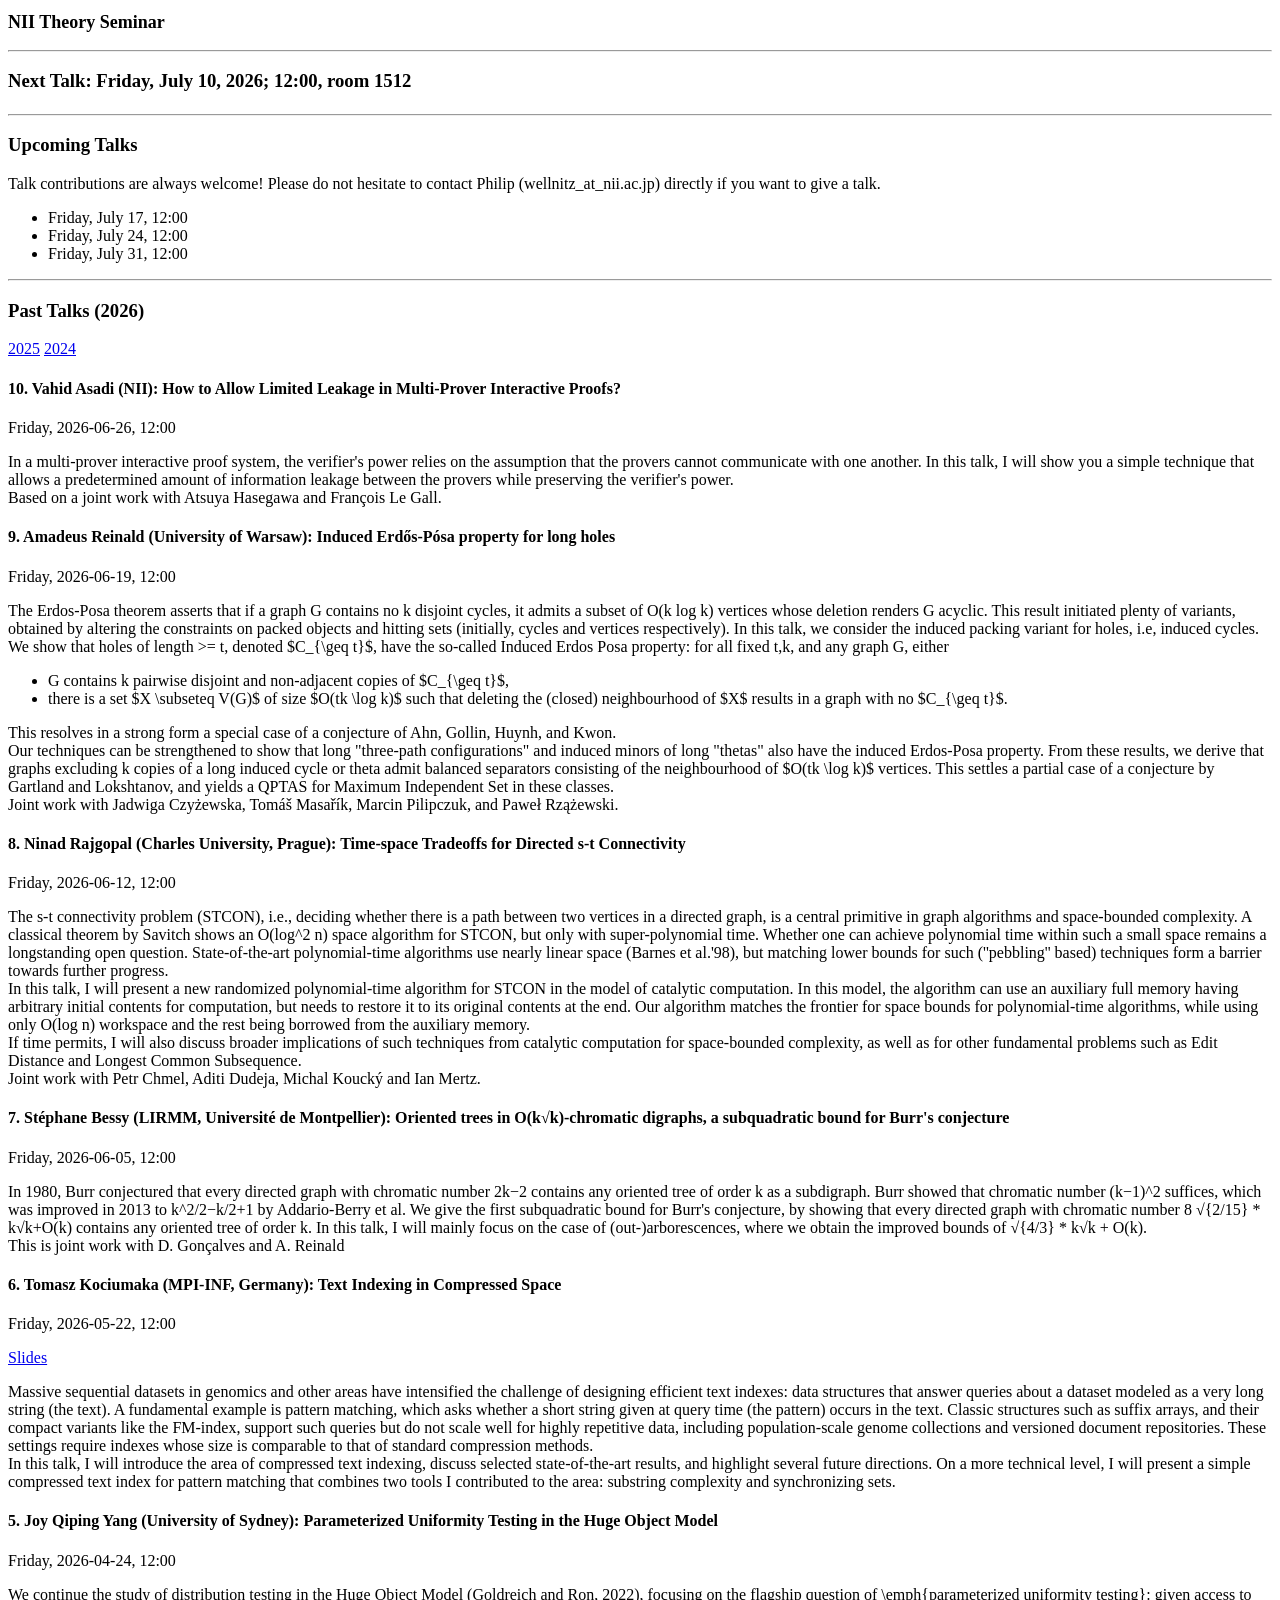
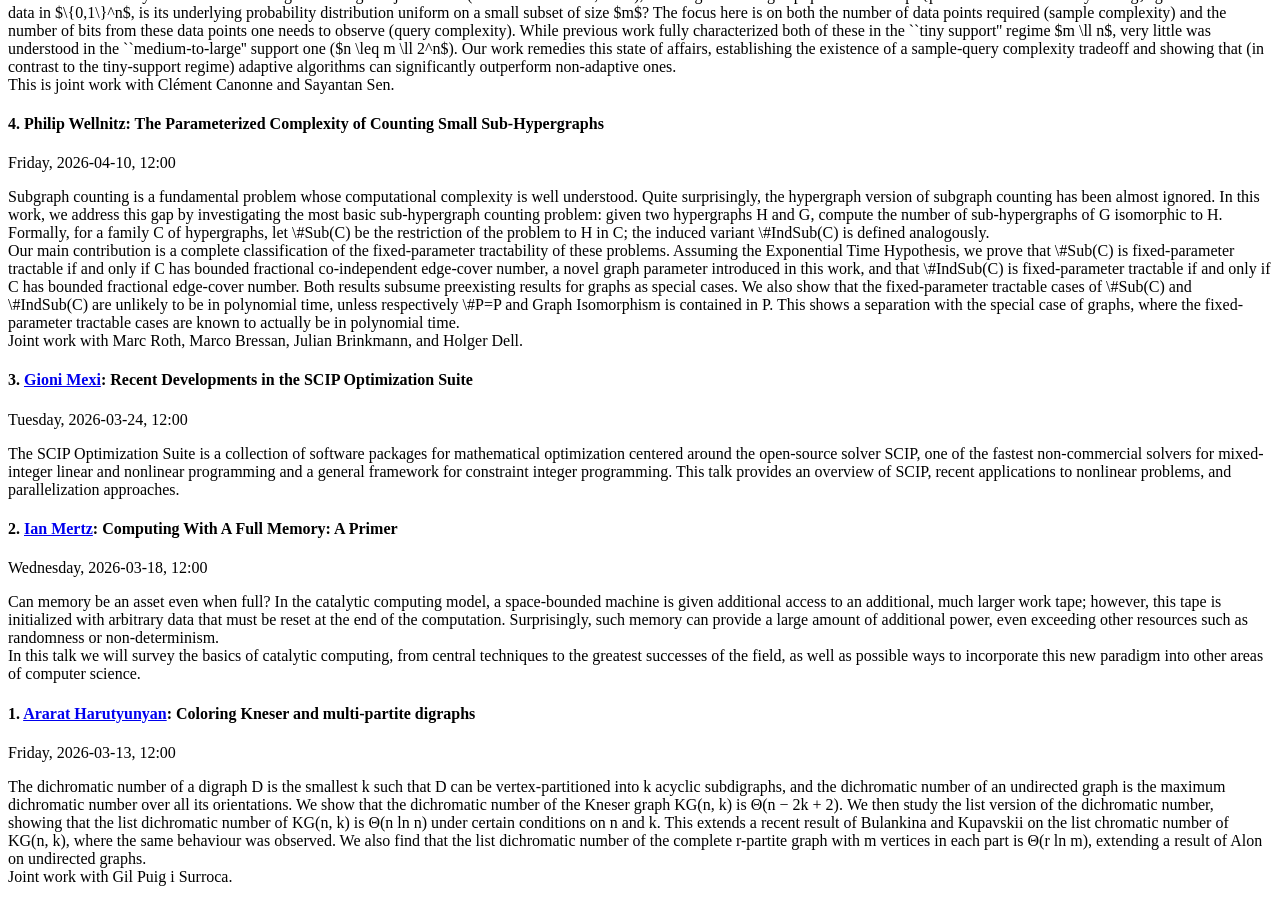
==== nii_seminar/index.html @ 1d566a8a ".." ====
<!DOCTYPE html>
<html xmlns="https://www.w3.org/1999/xhtml" xml:lang="en" lang="en">
    <head>
        <!--#config timefmt="%A, %d %B %Y - %R" -->
        <meta http-equiv="Content-Type" content="text/html; charset=UTF-8" />
        <!-- CORRECT HERE: This is REALLY needed all search engines and bookmark manager love this; please use this format: -->
        <title>NII Theory Seminar</title>

        <link rel="shortcut icon" type="image/x-icon" href="favicon.png">
        <style type="text/css" media="screen">
a#hp-index, a:link#hp-index, a:visited#hp-index {background: rgb(80%,85%,90%);}
        </style>
        <!-- put your personal styles here -->
        <meta name="viewport" content="width=device-width, initial-scale=1.0">
    </head>

    <body>
        <div id="headerspacer"></div>
        <div id="col2o2">
            <div id="col2o2content">
                <h1 style="padding-bottom: .25em;
                           font-size: 18px;">NII Theory Seminar</h1>

                <hr/>
                <h3>Next Talk: Friday, July 10, 2026; 12:00, room 1512</h3>

                <h4>
                </h4>

                <p>
                </p>

                <hr class="clearpara"/>
                <h3>Upcoming Talks</h3>
                Talk contributions are always welcome! Please do not hesitate to contact Philip (wellnitz_at_nii.ac.jp) directly
                if you want to give a talk.

                <ul>
                    <li> Friday, July 17, 12:00
                    <li> Friday, July 24, 12:00
                    <li> Friday, July 31, 12:00
                </ul>

                <hr class="clearpara"/>
                <h3>Past Talks (2026)</h3>
                <a href="2025.html">2025</a>
                <a href="2024.html">2024</a>

                <h4>
                    10. Vahid Asadi (NII): How to Allow Limited Leakage in Multi-Prover Interactive Proofs?
                </h4>
                <p>Friday, 2026-06-26, 12:00</p>

                <p>
                    In a multi-prover interactive proof system, the verifier's power
                    relies on the assumption that the provers cannot communicate with one
                    another. In this talk, I will show you a simple technique that allows
                    a predetermined amount of information leakage between the provers
                    while preserving the verifier's power.
                    <br/>
                    Based on a joint work with
                    Atsuya Hasegawa and François Le Gall.
                </p>



                <h4>
                    9. Amadeus Reinald (University of Warsaw): Induced Erdős-Pósa property for long holes
                </h4>
                <p>Friday, 2026-06-19, 12:00</p>

                <p>
                    The Erdos-Posa theorem asserts that if a graph G contains no k
                    disjoint cycles, it admits a subset of O(k log k) vertices whose
                    deletion renders G acyclic. This result initiated plenty of variants,
                    obtained by altering the constraints on packed objects and hitting
                    sets (initially, cycles and vertices respectively). In this talk, we
                    consider the induced packing variant for holes, i.e, induced cycles.
                    <br/>
                    We show that holes of length >= t, denoted $C_{\geq t}$, have the
                    so-called Induced Erdos Posa property: for all fixed t,k, and any
                    graph G, either
                    <ul>
                        <li> G contains k pairwise disjoint and non-adjacent copies of
                            $C_{\geq t}$, </li>
                        <li> there is a set $X \subseteq V(G)$ of size $O(tk \log k)$ such
                            that deleting the (closed) neighbourhood of $X$ results in a
                            graph with no $C_{\geq t}$. </li>
                    </ul>
                    This resolves in a strong form a special case of a conjecture of Ahn, Gollin, Huynh, and Kwon.

                    <br/>

                    Our techniques can be strengthened to show that long "three-path
                    configurations" and induced minors of long "thetas" also have the
                    induced Erdos-Posa property. From these results, we derive that graphs
                    excluding k copies of a long induced cycle or theta admit balanced
                    separators consisting of the neighbourhood of $O(tk \log k)$ vertices.
                    This settles a partial case of a conjecture by Gartland and
                    Lokshtanov, and yields a QPTAS for Maximum Independent Set in these
                    classes.

                    <br/>
                    Joint work with Jadwiga Czyżewska, Tomáš Masařík, Marcin Pilipczuk,
                    and Paweł Rzążewski.
                </p>


                <h4>
                    8. Ninad Rajgopal (Charles University, Prague): Time-space Tradeoffs for Directed s-t Connectivity
                </h4>
                <p>Friday, 2026-06-12, 12:00</p>

                <p>
                The s-t connectivity problem (STCON), i.e., deciding whether
                there is a path between two vertices in a directed graph, is a central
                primitive in graph algorithms and space-bounded complexity. A classical
                theorem by Savitch shows an O(log^2 n) space algorithm for STCON, but only
                with super-polynomial time. Whether one can achieve polynomial time within
                such a small space remains a longstanding open question. State-of-the-art
                polynomial-time algorithms use nearly linear space (Barnes et al.'98), but
                matching lower bounds for such (''pebbling'' based) techniques form a
                barrier towards further progress.
                <br/>
                In this talk, I will present a new randomized polynomial-time algorithm for
                STCON in the model of catalytic computation. In this model, the algorithm
                can use an auxiliary full memory having arbitrary initial contents for
                computation, but needs to restore it to its original contents at the end.
                Our algorithm matches the frontier for space bounds for polynomial-time
                algorithms, while using only O(log n) workspace and the rest being borrowed
                from the auxiliary memory.
                <br/>
                If time permits, I will also discuss broader implications of such
                techniques from catalytic computation for space-bounded complexity, as well
                as for other fundamental problems such as Edit Distance and Longest Common
                Subsequence.
                <br/>
                Joint work with Petr Chmel, Aditi Dudeja, Michal Koucký and Ian Mertz.
                </p>


                <h4>7. Stéphane Bessy (LIRMM, Université de Montpellier): Oriented trees in O(k√k)-chromatic digraphs, a
                    subquadratic bound for Burr's conjecture</h4>
                <p>Friday, 2026-06-05, 12:00</p>

                <p>
                In 1980, Burr conjectured that every directed graph with chromatic number
                2k−2 contains any oriented tree of order k as a subdigraph. Burr showed
                that chromatic number (k−1)^2 suffices, which was improved in 2013 to
                k^2/2−k/2+1 by Addario-Berry et al. We give the first subquadratic bound for
                Burr's conjecture, by showing that every directed graph with chromatic
                number 8 √{2/15} * k√k+O(k) contains any oriented tree of order k. In this
                talk, I will mainly focus on the case of (out-)arborescences, where we
                obtain the improved bounds of √{4/3} * k√k + O(k).
                <br/>
                This is joint work with D. Gonçalves and A. Reinald
                </p>


                <h4>6. Tomasz Kociumaka (MPI-INF, Germany): Text Indexing in Compressed Space
                </h4>
                <p>Friday, 2026-05-22, 12:00</p>
                <p><a href="slides/2026-05-22.pdf">Slides</a></p>

                <p>
                Massive sequential datasets in genomics and other areas have intensified
                the challenge of designing efficient text indexes: data structures that
                answer queries about a dataset modeled as a very long string (the text). A
                fundamental example is pattern matching, which asks whether a short string
                given at query time (the pattern) occurs in the text. Classic structures
                such as suffix arrays, and their compact variants like the FM-index,
                support such queries but do not scale well for highly repetitive data,
                including population-scale genome collections and versioned document
                repositories. These settings require indexes whose size is comparable to
                that of standard compression methods.
                <br/>
                In this talk, I will introduce the area of compressed text indexing, discuss selected
                state-of-the-art results, and highlight several future directions. On a more technical
                level, I will present a simple compressed text index for pattern matching that combines
                two tools I contributed to the area: substring complexity and synchronizing sets.
                </p>


                <h4>5. Joy Qiping Yang (University of Sydney): Parameterized Uniformity Testing in the Huge Object Model</h4>
                <p>Friday, 2026-04-24, 12:00</p>

                <p>
                We continue the study of distribution testing in the Huge Object Model
                (Goldreich and Ron, 2022), focusing on the flagship question of
                \emph{parameterized uniformity testing}: given access to data in
                $\{0,1\}^n$, is its underlying probability distribution uniform on a small
                subset of size $m$? The focus here is on both the number of data points
                required (sample complexity) and the number of bits from these data points
                one needs to observe (query complexity). While previous work fully
                characterized both of these in the ``tiny support'' regime $m \ll n$, very
                little was understood in the ``medium-to-large'' support one ($n \leq m
                \ll 2^n$). Our work remedies this state of affairs, establishing the
                existence of a sample-query complexity tradeoff and showing that (in
                contrast to the tiny-support regime) adaptive algorithms can significantly
                outperform non-adaptive ones.
                <br/>
                This is joint work with Clément Canonne and Sayantan Sen.
                </p>


                <h4>4. Philip Wellnitz: The Parameterized Complexity of Counting Small Sub-Hypergraphs
                </h4>
                <p>Friday, 2026-04-10, 12:00</p>

                <p>
                    Subgraph counting is a fundamental problem whose computational
                    complexity is well understood. Quite surprisingly, the hypergraph
                    version of subgraph counting has been almost ignored. In this work, we
                    address this gap by investigating the most basic sub-hypergraph
                    counting problem: given two hypergraphs H and G, compute the number of
                    sub-hypergraphs of G isomorphic to H. Formally, for a family C of
                    hypergraphs, let \#Sub(C) be the restriction of the problem to H in C;
                    the induced variant \#IndSub(C) is defined analogously.

                    <br/>

                    Our main contribution is a complete classification of the
                    fixed-parameter tractability of
                    these problems. Assuming the Exponential Time Hypothesis, we prove
                    that \#Sub(C) is
                    fixed-parameter tractable if and only if C has bounded fractional
                    co-independent
                    edge-cover number, a novel graph parameter introduced in this work,
                    and that \#IndSub(C)
                    is fixed-parameter tractable if and only if C has bounded fractional
                    edge-cover number.
                    Both results subsume preexisting results for graphs as special cases.
                    We also show that the fixed-parameter tractable cases of \#Sub(C) and
                    \#IndSub(C) are unlikely to be in polynomial time, unless respectively
                    \#P=P and Graph Isomorphism is contained in P. This shows a separation
                    with the special case of graphs, where the fixed-parameter tractable
                    cases are known to actually be in polynomial time.

                    <br/>

                    Joint work with Marc Roth, Marco Bressan, Julian Brinkmann, and Holger
                    Dell.
                </p>


                <h4>3. <a href="https://gionimexi.com/">Gioni Mexi</a>:
                    Recent Developments in the SCIP Optimization Suite
                </h4>
                <p>Tuesday, 2026-03-24, 12:00</p>
                <p>
                    The SCIP Optimization Suite is a collection of software packages for
                    mathematical optimization centered around the open-source solver SCIP,
                    one of the fastest non-commercial solvers for mixed-integer linear and
                    nonlinear programming and a general framework for constraint integer
                    programming. This talk provides an overview of SCIP, recent
                    applications to nonlinear problems, and parallelization approaches.
                </p>


                <h4>2. <a href="https://iuuk.mff.cuni.cz/~iwmertz/">Ian Mertz</a>:
                    Computing With A Full Memory: A Primer
                </h4>
                <p>Wednesday, 2026-03-18, 12:00</p>
                <p>
                    Can memory be an asset even when full? In the catalytic computing
                    model, a space-bounded machine is given additional access to an
                    additional, much larger work tape; however, this tape is initialized
                    with arbitrary data that must be reset at the end of the computation.
                    Surprisingly, such memory can provide a large amount of additional
                    power, even exceeding other resources such as randomness or
                    non-determinism.
                <br/>
                    In this talk we will survey the basics of catalytic computing, from
                    central techniques to the greatest successes of the field, as well as
                    possible ways to incorporate this new paradigm into other areas of
                    computer science.
                </p>


                <h4>1. <a href="https://www.lamsade.dauphine.fr/~aharutyunyan/">Ararat Harutyunyan</a>:
                    Coloring Kneser and multi-partite digraphs</h4>
                <p>Friday, 2026-03-13, 12:00</p>
                <p>
                    The dichromatic number of a digraph D is the smallest k such that D
                    can be vertex-partitioned into k acyclic subdigraphs, and the
                    dichromatic number of an undirected graph is the maximum dichromatic
                    number over all its orientations. We show that the dichromatic number
                    of the Kneser graph KG(n, k) is Θ(n − 2k + 2). We then study the list
                    version of the dichromatic number, showing that the list dichromatic
                    number of KG(n, k) is Θ(n ln n) under certain conditions on n and k.
                    This extends a recent result of Bulankina and Kupavskii on the list
                    chromatic number of KG(n, k), where the same behaviour was observed.
                    We also find that the list dichromatic number of the complete
                    r-partite graph with m vertices in each part is Θ(r ln m), extending a
                    result of Alon on undirected graphs.
                </br>
                    Joint work with Gil Puig i Surroca.
                </p>

            </div>
        </div>
    </body>

</html>
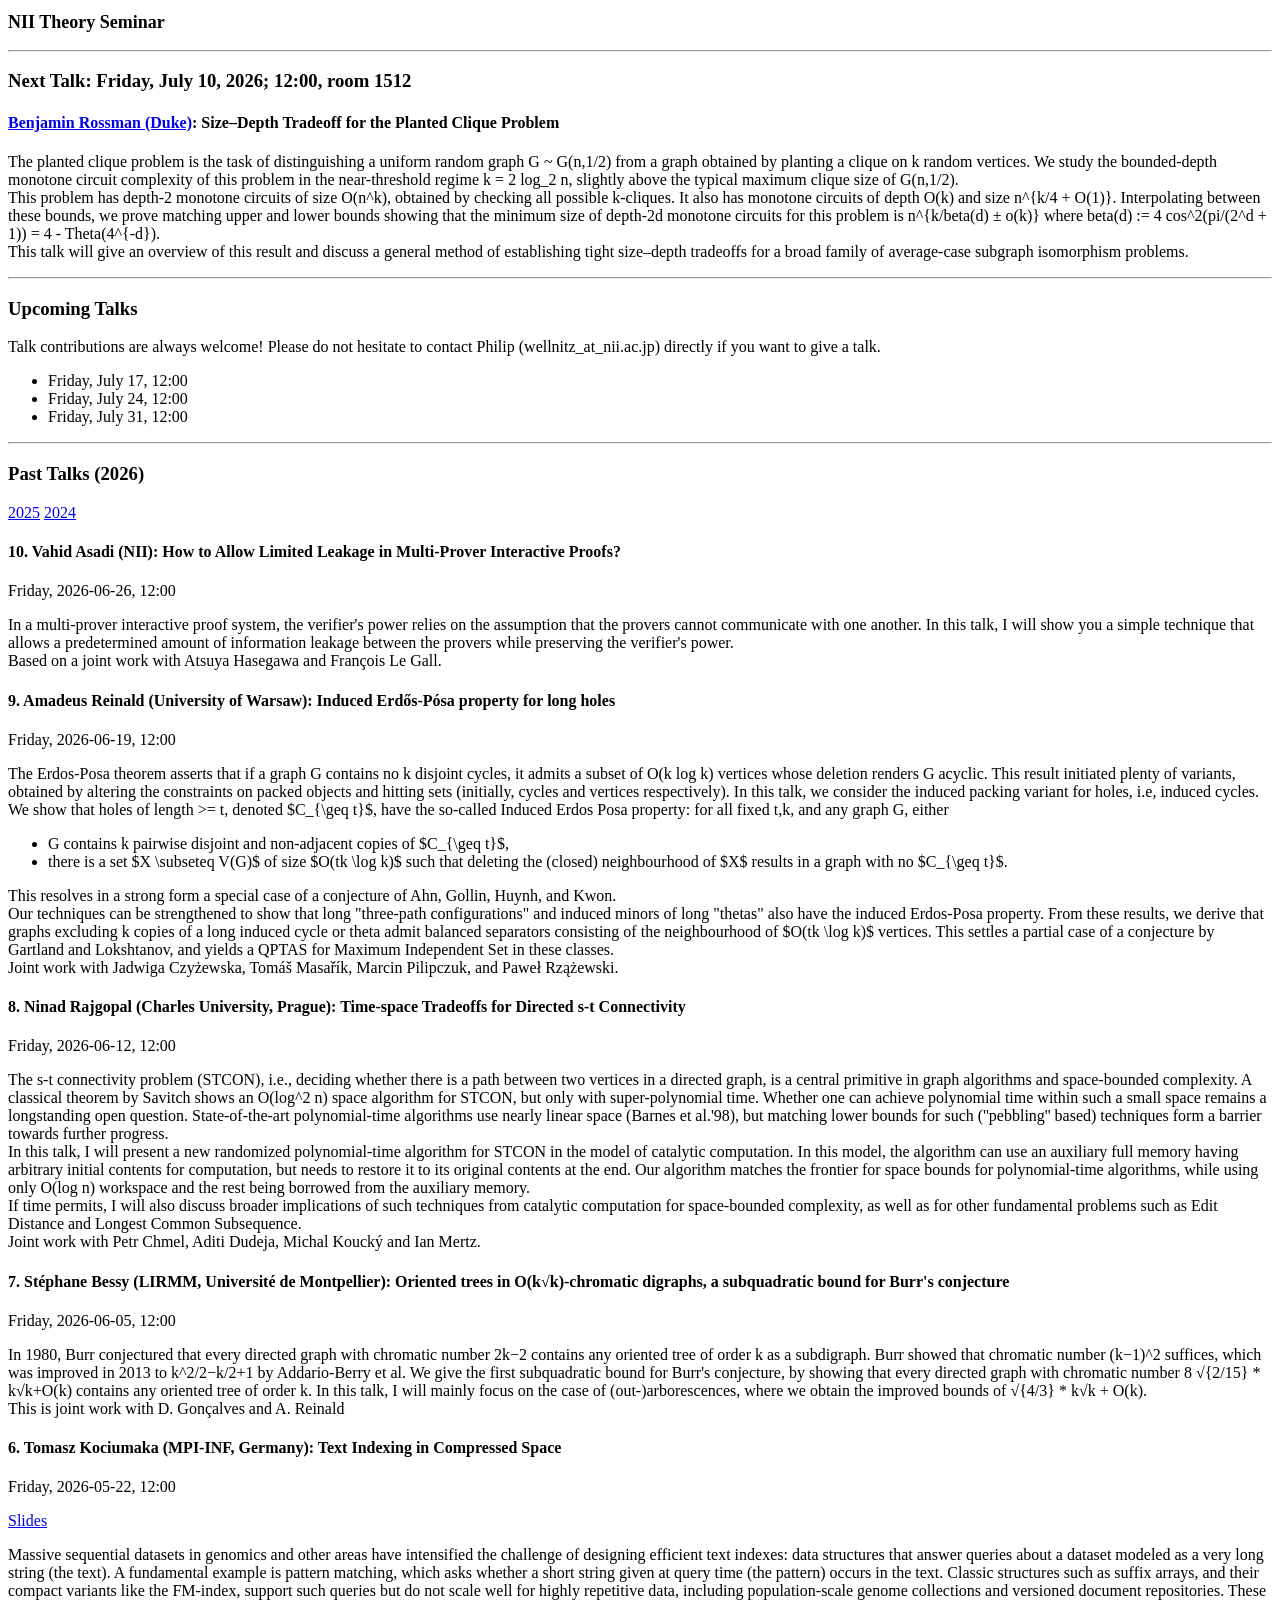
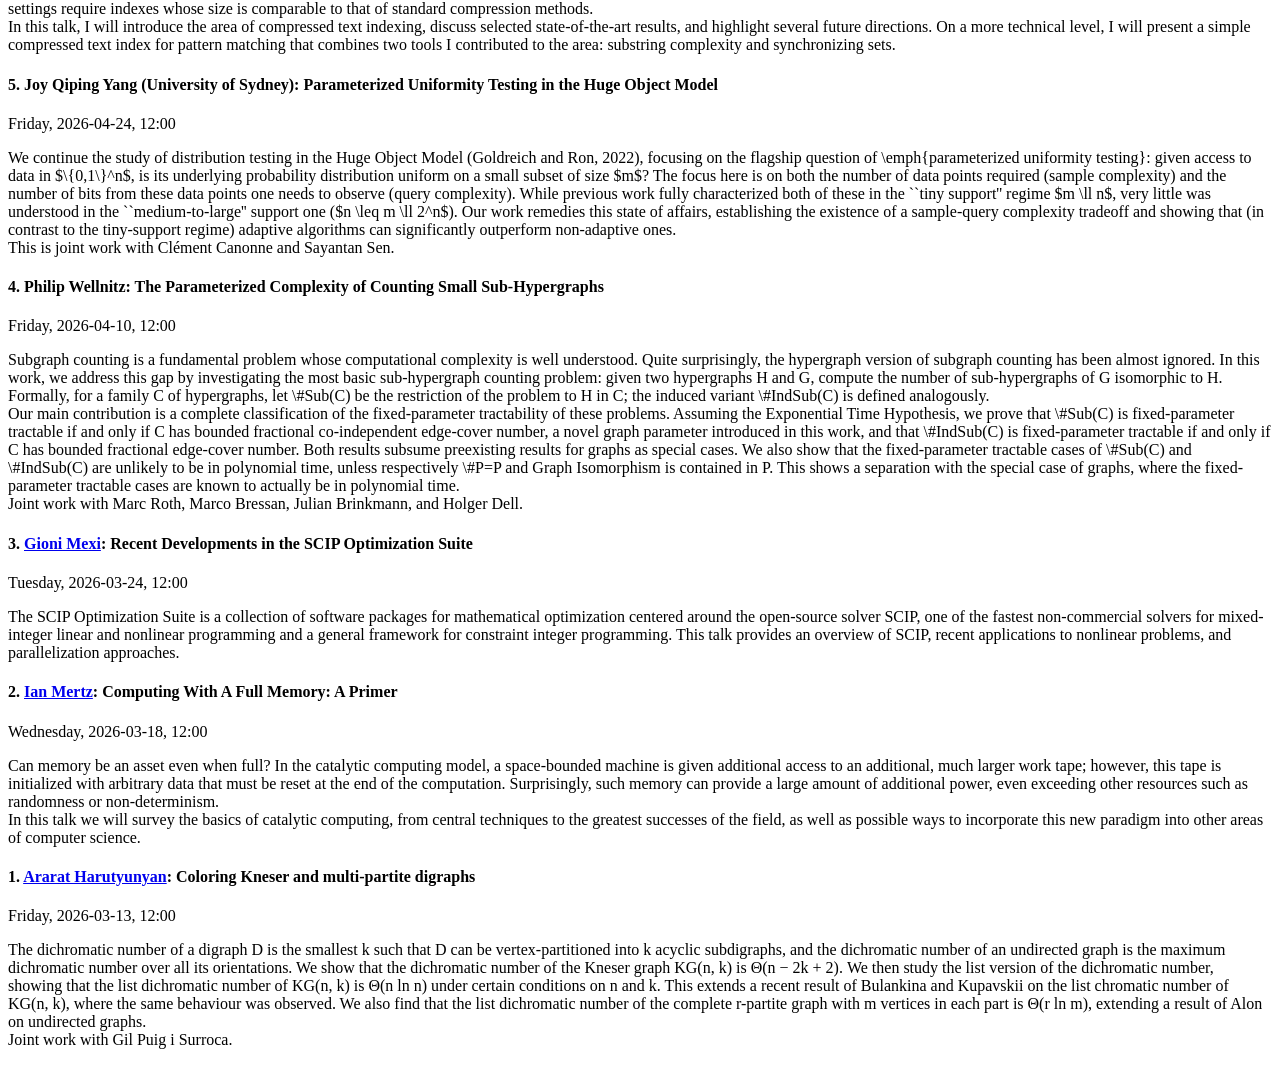
==== commit a2d2cb25: ".." ====
--- a/nii_seminar/index.html
+++ b/nii_seminar/index.html
@@ -25,9 +25,31 @@
                 <h3>Next Talk: Friday, July 10, 2026; 12:00, room 1512</h3>
 
                 <h4>
-                </h4>
-
-                <p>
+                    <a href="https://users.cs.duke.edu/~br148/">Benjamin Rossman
+                        (Duke)</a>: Size–Depth Tradeoff for the Planted Clique Problem
+                </h4>
+
+                <p>
+                    The planted clique problem is the task of distinguishing a uniform
+                    random graph G ~ G(n,1/2) from a graph obtained by planting a clique
+                    on k random vertices.  We study the bounded-depth monotone circuit
+                    complexity of this problem in the near-threshold regime k = 2 log_2 n,
+                    slightly above the typical maximum clique size of G(n,1/2).
+
+                    <br/>
+
+                    This problem has depth-2 monotone circuits of size O(n^k), obtained by checking all
+                    possible k-cliques.  It also has monotone circuits of depth O(k) and size n^{k/4 + O(1)}.
+                    Interpolating between these bounds, we prove matching upper and lower bounds showing that
+                    the minimum size of depth-2d monotone circuits for this problem is n^{k/beta(d) ± o(k)}
+                    where
+                    beta(d) := 4 cos^2(pi/(2^d + 1)) = 4 - Theta(4^{-d}).
+
+                    <br/>
+
+                    This talk will give an overview of this result and discuss a general
+                    method of establishing tight size–depth tradeoffs for a broad family
+                    of average-case subgraph isomorphism problems.
                 </p>
 
                 <hr class="clearpara"/>
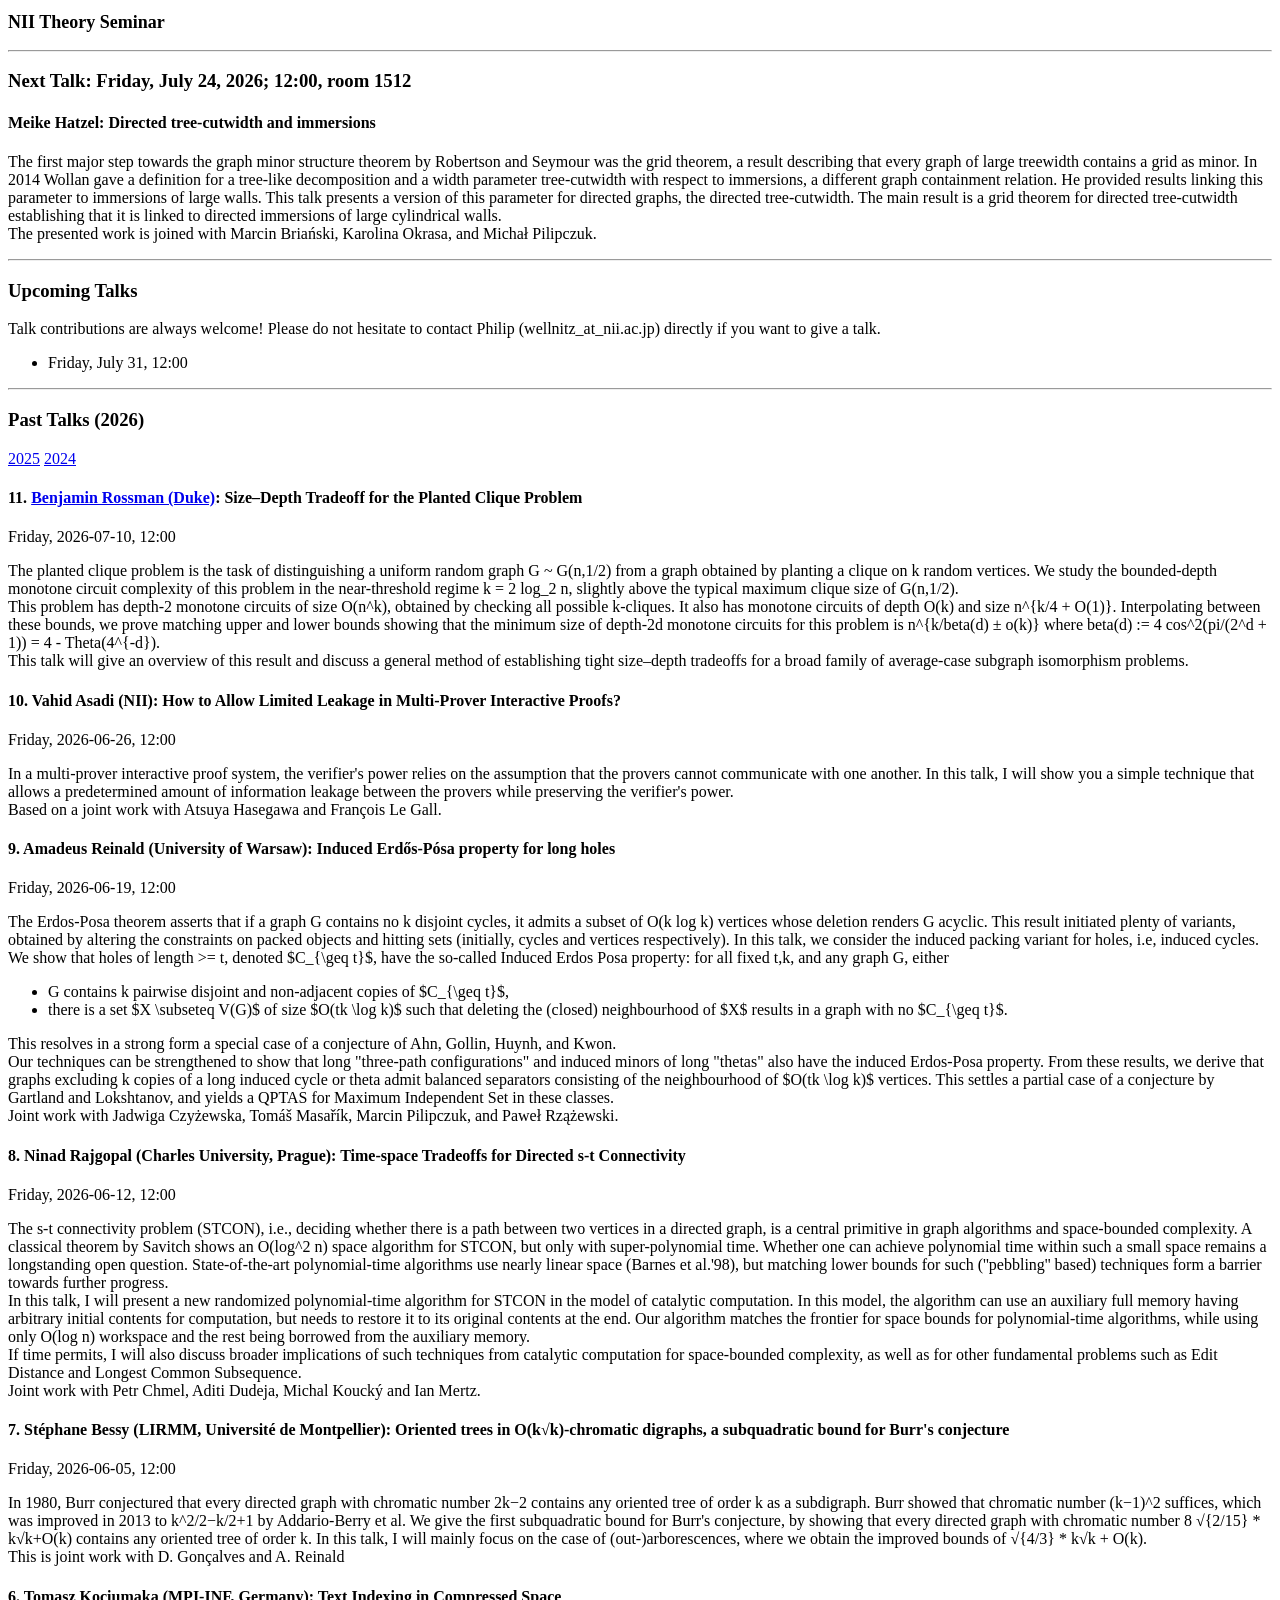
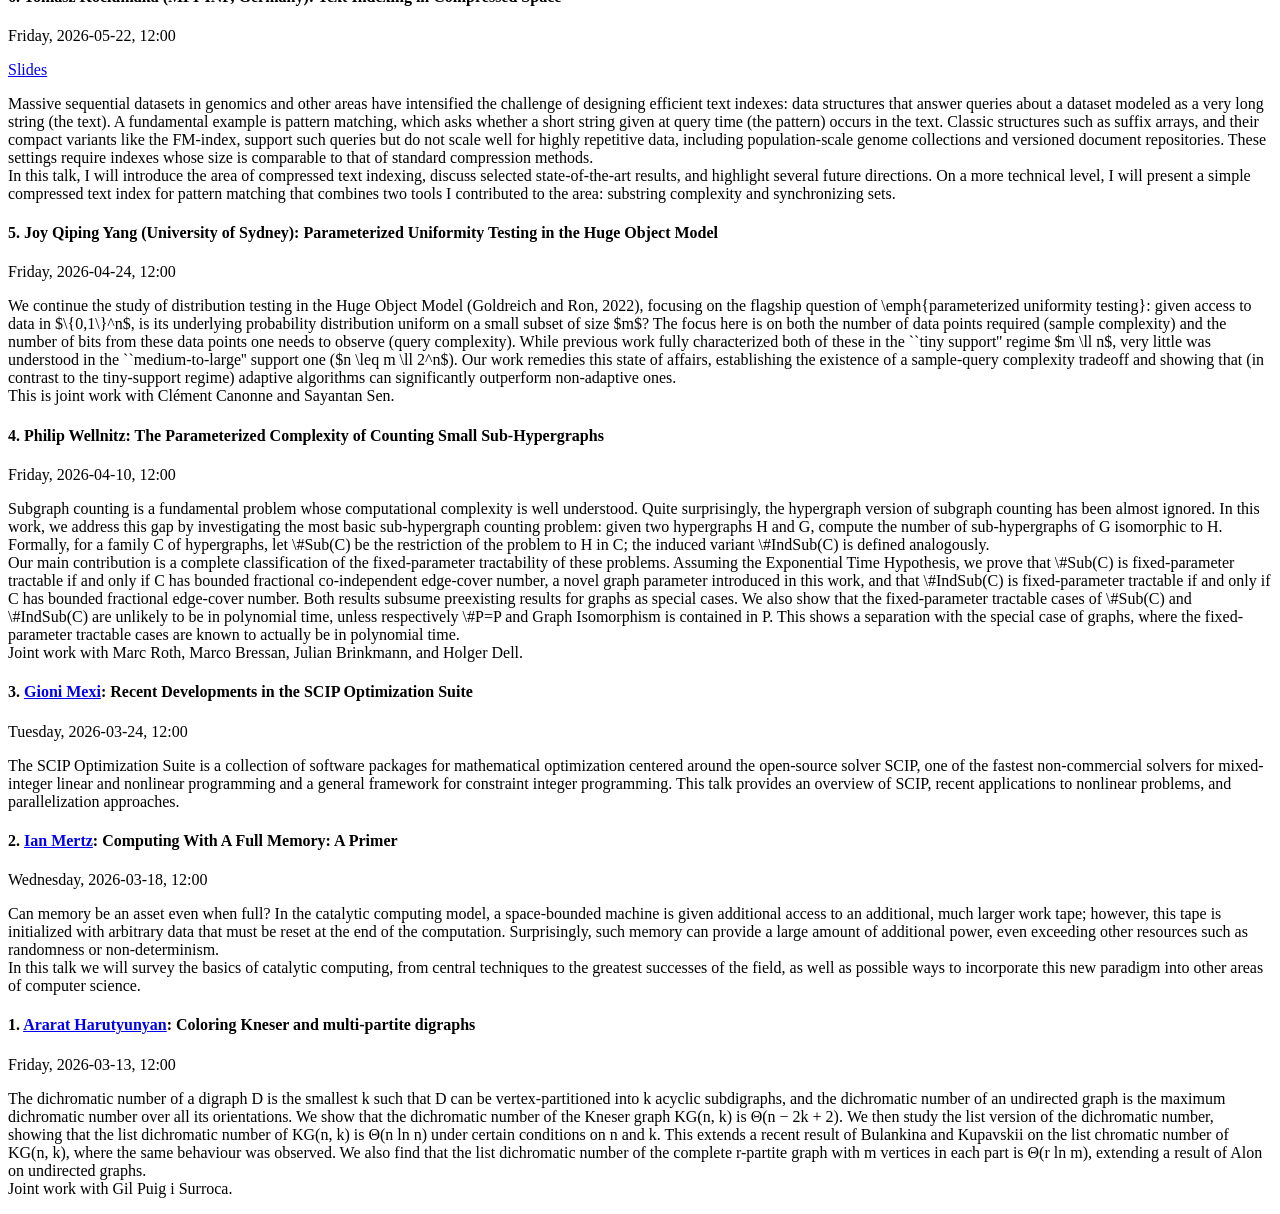
==== commit faacaf1c: "next talk" ====
--- a/nii_seminar/index.html
+++ b/nii_seminar/index.html
@@ -22,12 +22,50 @@
                            font-size: 18px;">NII Theory Seminar</h1>
 
                 <hr/>
-                <h3>Next Talk: Friday, July 10, 2026; 12:00, room 1512</h3>
-
-                <h4>
+                <h3>Next Talk: Friday, July 24, 2026; 12:00, room 1512</h3>
+
+                <h4>
+                    Meike Hatzel: Directed tree-cutwidth and immersions
+                </h4>
+
+                <p>
+                The first major step towards the graph minor structure theorem by
+                Robertson and Seymour was the grid theorem, a result describing that
+                every graph of large treewidth contains a grid as minor.
+                In 2014 Wollan gave a definition for a tree-like decomposition and a width
+                parameter
+                tree-cutwidth with respect to immersions, a different graph
+                containment relation.
+                He provided results linking this parameter to immersions of large walls.
+                This talk presents a version of this parameter for directed graphs, the
+                directed tree-cutwidth.
+                The main result is a grid theorem for directed tree-cutwidth establishing
+                that it is linked to directed immersions of large cylindrical walls.
+                <br/>
+                The presented work is joined with Marcin Briański, Karolina Okrasa, and Michał Pilipczuk.
+                </p>
+
+
+                <hr class="clearpara"/>
+                <h3>Upcoming Talks</h3>
+                Talk contributions are always welcome! Please do not hesitate to contact Philip (wellnitz_at_nii.ac.jp) directly
+                if you want to give a talk.
+
+                <ul>
+                    <li> Friday, July 31, 12:00
+                </ul>
+
+                <hr class="clearpara"/>
+                <h3>Past Talks (2026)</h3>
+                <a href="2025.html">2025</a>
+                <a href="2024.html">2024</a>
+
+                <h4>
+                    11.
                     <a href="https://users.cs.duke.edu/~br148/">Benjamin Rossman
                         (Duke)</a>: Size–Depth Tradeoff for the Planted Clique Problem
                 </h4>
+                <p>Friday, 2026-07-10, 12:00</p>
 
                 <p>
                     The planted clique problem is the task of distinguishing a uniform
@@ -52,21 +90,6 @@
                     of average-case subgraph isomorphism problems.
                 </p>
 
-                <hr class="clearpara"/>
-                <h3>Upcoming Talks</h3>
-                Talk contributions are always welcome! Please do not hesitate to contact Philip (wellnitz_at_nii.ac.jp) directly
-                if you want to give a talk.
-
-                <ul>
-                    <li> Friday, July 17, 12:00
-                    <li> Friday, July 24, 12:00
-                    <li> Friday, July 31, 12:00
-                </ul>
-
-                <hr class="clearpara"/>
-                <h3>Past Talks (2026)</h3>
-                <a href="2025.html">2025</a>
-                <a href="2024.html">2024</a>
 
                 <h4>
                     10. Vahid Asadi (NII): How to Allow Limited Leakage in Multi-Prover Interactive Proofs?
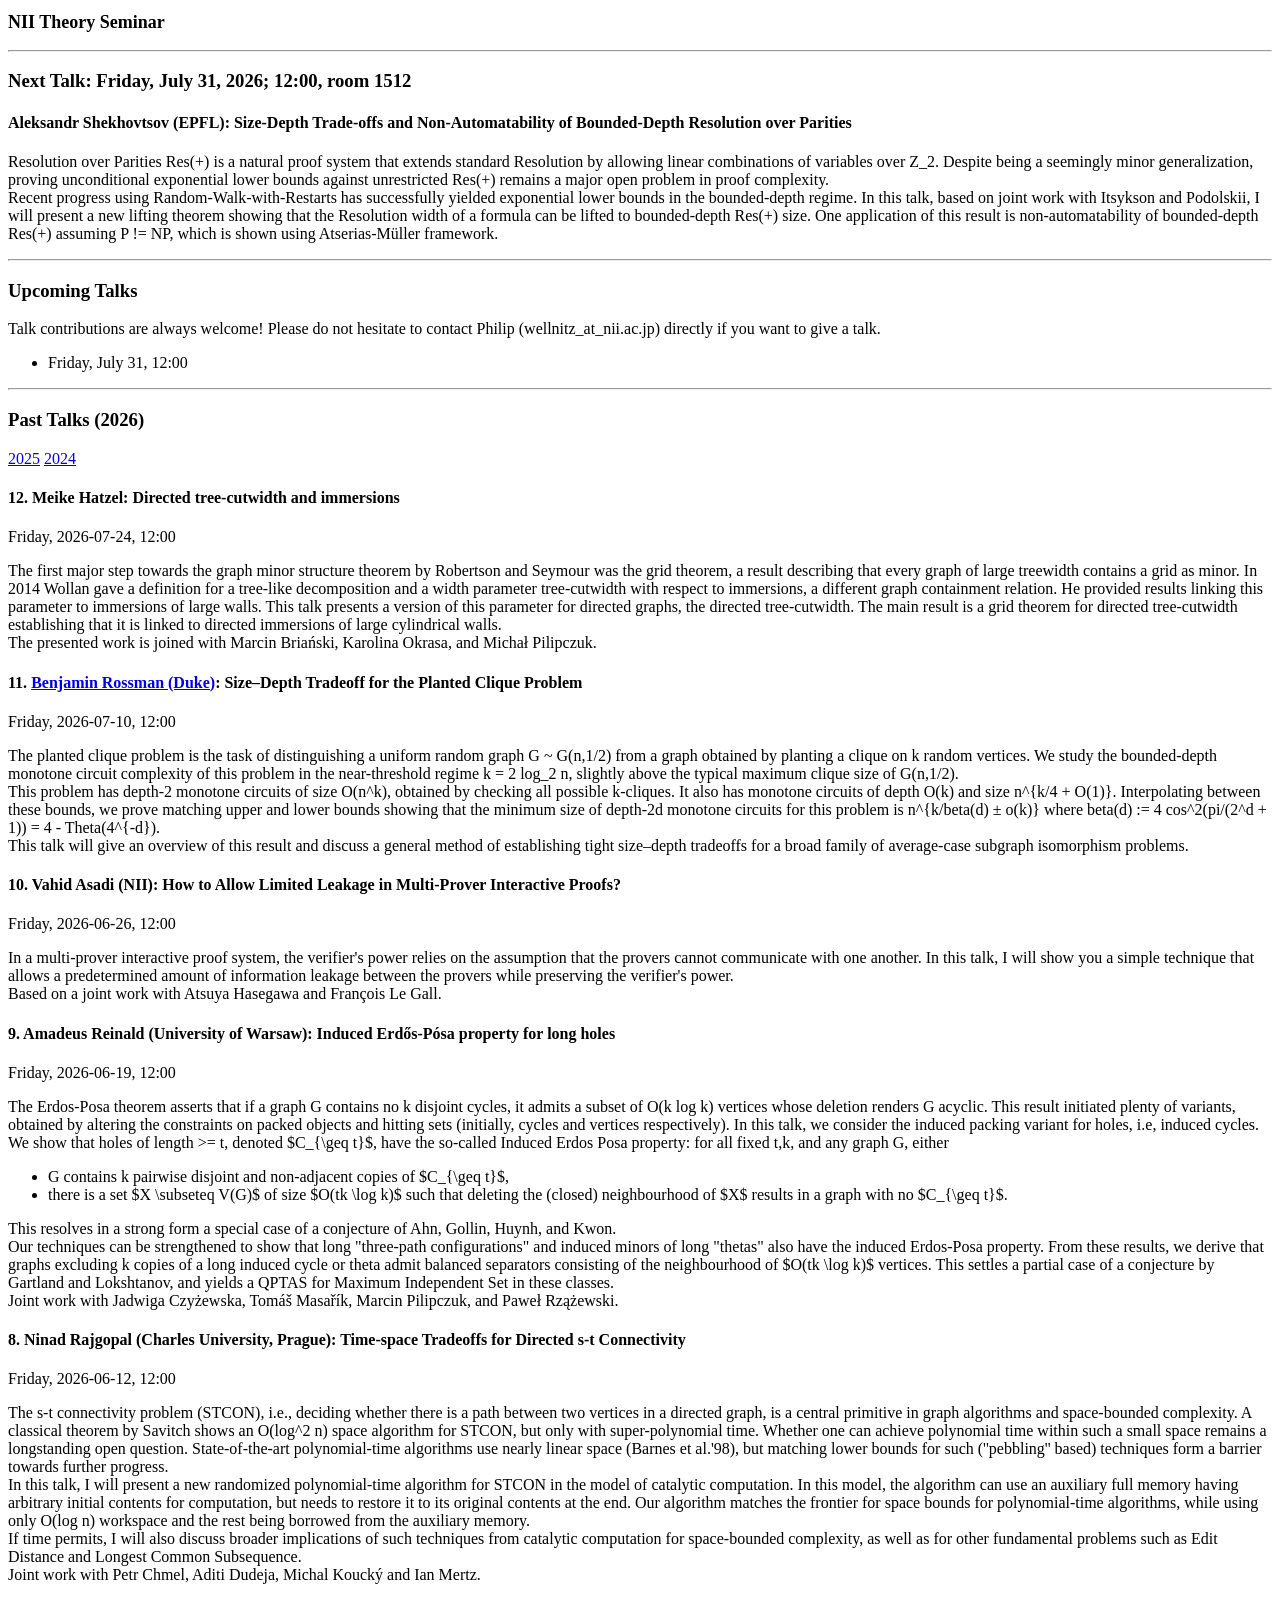
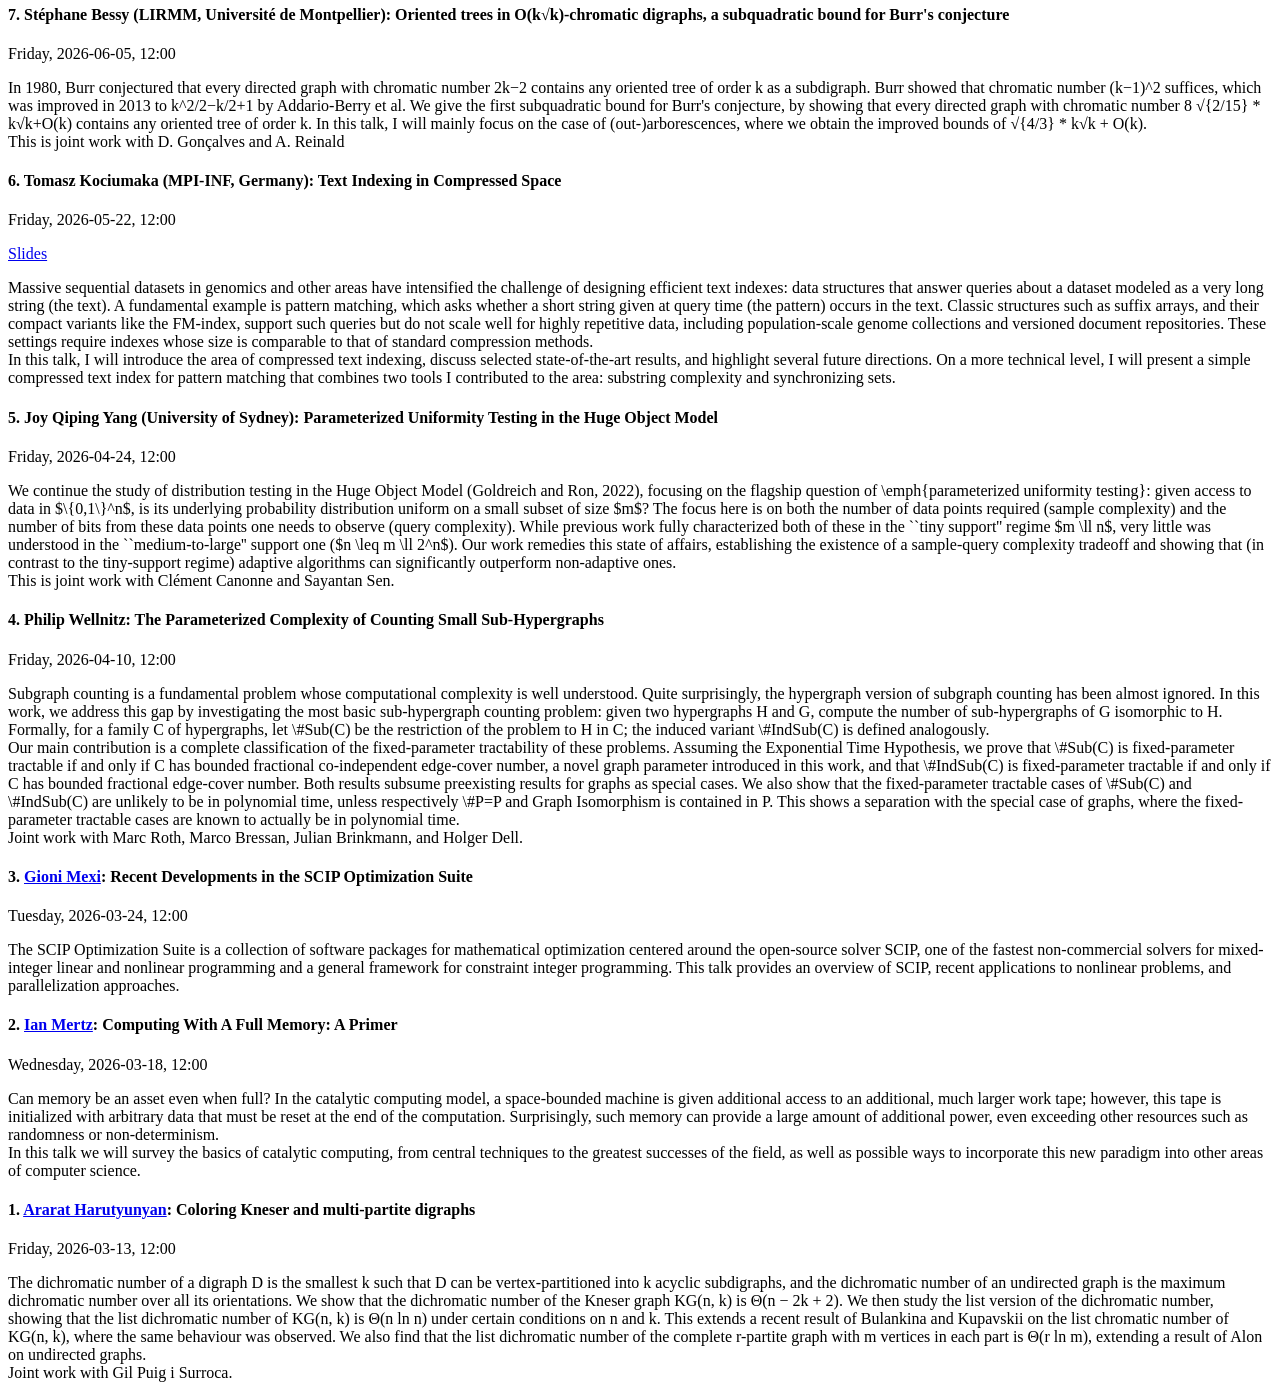
==== commit 37c87c5b: "next talk" ====
--- a/nii_seminar/index.html
+++ b/nii_seminar/index.html
@@ -22,11 +22,48 @@
                            font-size: 18px;">NII Theory Seminar</h1>
 
                 <hr/>
-                <h3>Next Talk: Friday, July 24, 2026; 12:00, room 1512</h3>
-
-                <h4>
-                    Meike Hatzel: Directed tree-cutwidth and immersions
-                </h4>
+                <h3>Next Talk: Friday, July 31, 2026; 12:00, room 1512</h3>
+
+                <h4>
+                    Aleksandr Shekhovtsov (EPFL):
+                    Size-Depth Trade-offs and Non-Automatability of Bounded-Depth Resolution over Parities
+                </h4>
+
+                <p>
+                Resolution over Parities Res(+) is a natural proof system that extends
+                standard Resolution by allowing linear combinations of variables over Z_2.
+                Despite being a seemingly minor generalization, proving unconditional
+                exponential lower bounds against unrestricted Res(+) remains a major open
+                problem in proof complexity.
+                <br/>
+                Recent progress using Random-Walk-with-Restarts has successfully yielded exponential lower
+                bounds in the bounded-depth regime. In this talk, based on joint work with Itsykson and
+                Podolskii, I will present a new lifting theorem showing that the Resolution width of a
+                formula can be lifted to bounded-depth Res(+) size. One application of this result is
+                non-automatability of bounded-depth Res(+) assuming P != NP, which is shown using
+                Atserias-Müller framework.
+                </p>
+
+
+                <hr class="clearpara"/>
+                <h3>Upcoming Talks</h3>
+                Talk contributions are always welcome! Please do not hesitate to contact Philip (wellnitz_at_nii.ac.jp) directly
+                if you want to give a talk.
+
+                <ul>
+                    <li> Friday, July 31, 12:00
+                </ul>
+
+                <hr class="clearpara"/>
+                <h3>Past Talks (2026)</h3>
+                <a href="2025.html">2025</a>
+                <a href="2024.html">2024</a>
+
+
+                <h4>
+                    12. Meike Hatzel: Directed tree-cutwidth and immersions
+                </h4>
+                <p>Friday, 2026-07-24, 12:00</p>
 
                 <p>
                 The first major step towards the graph minor structure theorem by
@@ -44,21 +81,6 @@
                 <br/>
                 The presented work is joined with Marcin Briański, Karolina Okrasa, and Michał Pilipczuk.
                 </p>
-
-
-                <hr class="clearpara"/>
-                <h3>Upcoming Talks</h3>
-                Talk contributions are always welcome! Please do not hesitate to contact Philip (wellnitz_at_nii.ac.jp) directly
-                if you want to give a talk.
-
-                <ul>
-                    <li> Friday, July 31, 12:00
-                </ul>
-
-                <hr class="clearpara"/>
-                <h3>Past Talks (2026)</h3>
-                <a href="2025.html">2025</a>
-                <a href="2024.html">2024</a>
 
                 <h4>
                     11.
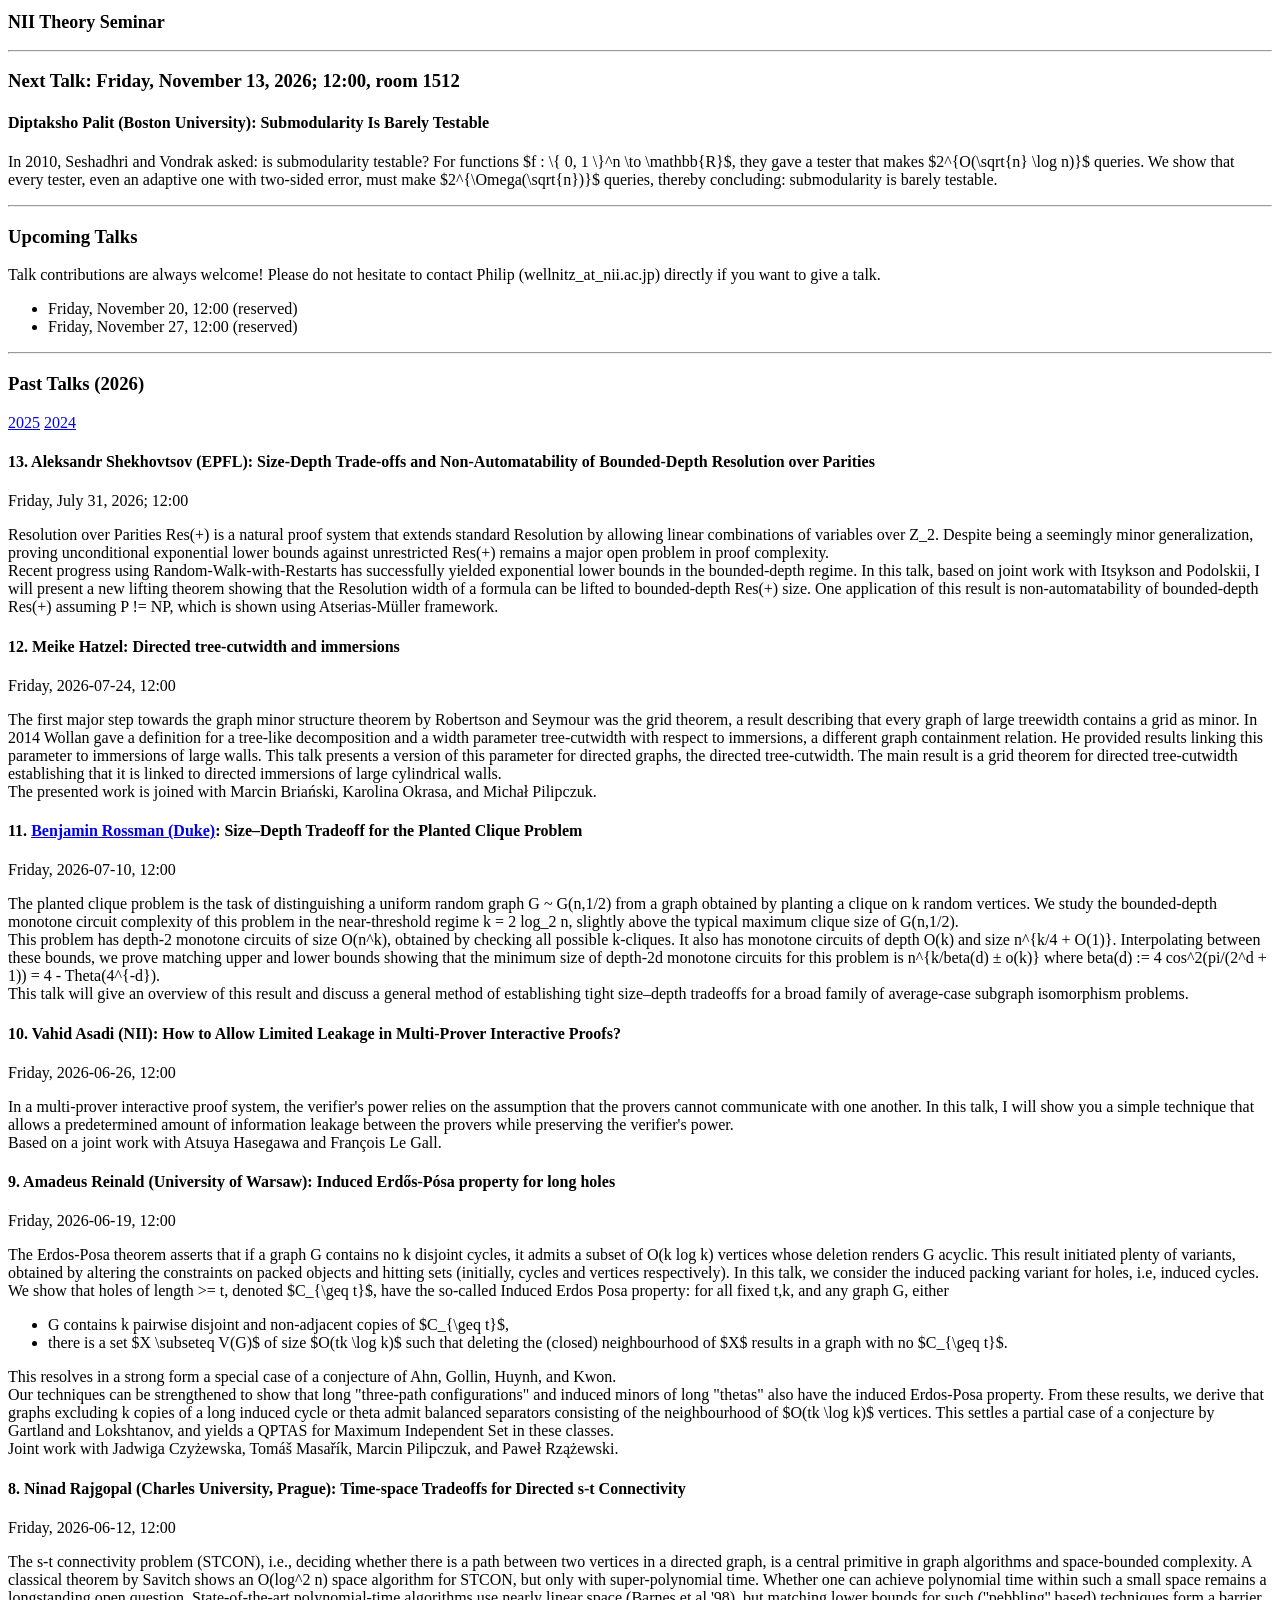
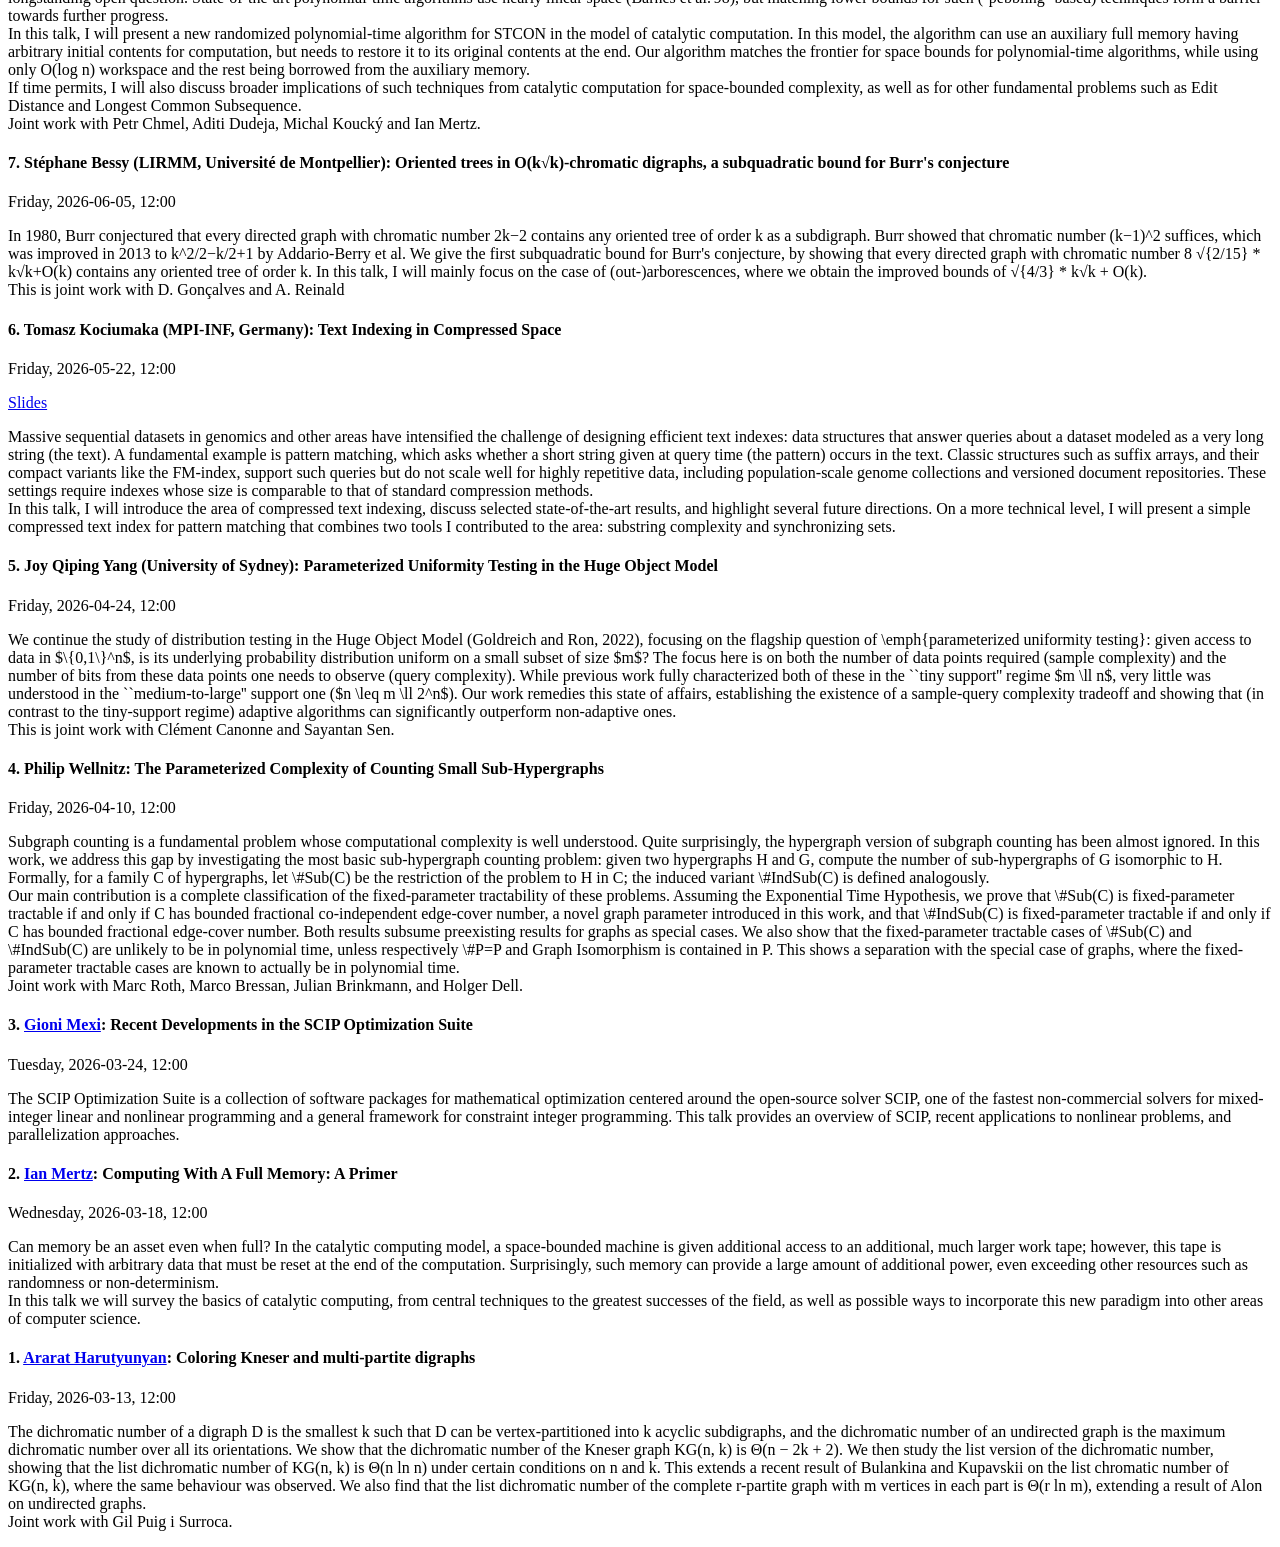
==== commit 704db340: "next talk" ====
--- a/nii_seminar/index.html
+++ b/nii_seminar/index.html
@@ -22,12 +22,46 @@
                            font-size: 18px;">NII Theory Seminar</h1>
 
                 <hr/>
-                <h3>Next Talk: Friday, July 31, 2026; 12:00, room 1512</h3>
-
-                <h4>
+
+                <h3>Next Talk: Friday, November 13, 2026; 12:00, room 1512</h3>
+
+                <h4>
+                    Diptaksho Palit (Boston University):
+                    Submodularity Is Barely Testable
+                </h4>
+
+                <p>
+                     In 2010, Seshadhri and Vondrak asked: is submodularity testable? For
+                     functions $f : \{ 0, 1 \}^n \to \mathbb{R}$, they gave a tester that
+                     makes $2^{O(\sqrt{n} \log n)}$ queries. We show that every tester,
+                     even an adaptive one with two-sided error, must make
+                     $2^{\Omega(\sqrt{n})}$ queries, thereby concluding: submodularity is
+                     barely testable.
+                </p>
+
+
+                <hr class="clearpara"/>
+                <h3>Upcoming Talks</h3>
+                Talk contributions are always welcome! Please do not hesitate to contact Philip (wellnitz_at_nii.ac.jp) directly
+                if you want to give a talk.
+
+                <ul>
+                    <li> Friday, November 20, 12:00 (reserved)
+                    <li> Friday, November 27, 12:00 (reserved)
+                </ul>
+
+                <hr class="clearpara"/>
+                <h3>Past Talks (2026)</h3>
+                <a href="2025.html">2025</a>
+                <a href="2024.html">2024</a>
+
+
+                <h4>
+                    13.
                     Aleksandr Shekhovtsov (EPFL):
                     Size-Depth Trade-offs and Non-Automatability of Bounded-Depth Resolution over Parities
                 </h4>
+                <p>Friday, July 31, 2026; 12:00</->
 
                 <p>
                 Resolution over Parities Res(+) is a natural proof system that extends
@@ -43,21 +77,6 @@
                 non-automatability of bounded-depth Res(+) assuming P != NP, which is shown using
                 Atserias-Müller framework.
                 </p>
-
-
-                <hr class="clearpara"/>
-                <h3>Upcoming Talks</h3>
-                Talk contributions are always welcome! Please do not hesitate to contact Philip (wellnitz_at_nii.ac.jp) directly
-                if you want to give a talk.
-
-                <ul>
-                    <li> Friday, July 31, 12:00
-                </ul>
-
-                <hr class="clearpara"/>
-                <h3>Past Talks (2026)</h3>
-                <a href="2025.html">2025</a>
-                <a href="2024.html">2024</a>
 
 
                 <h4>
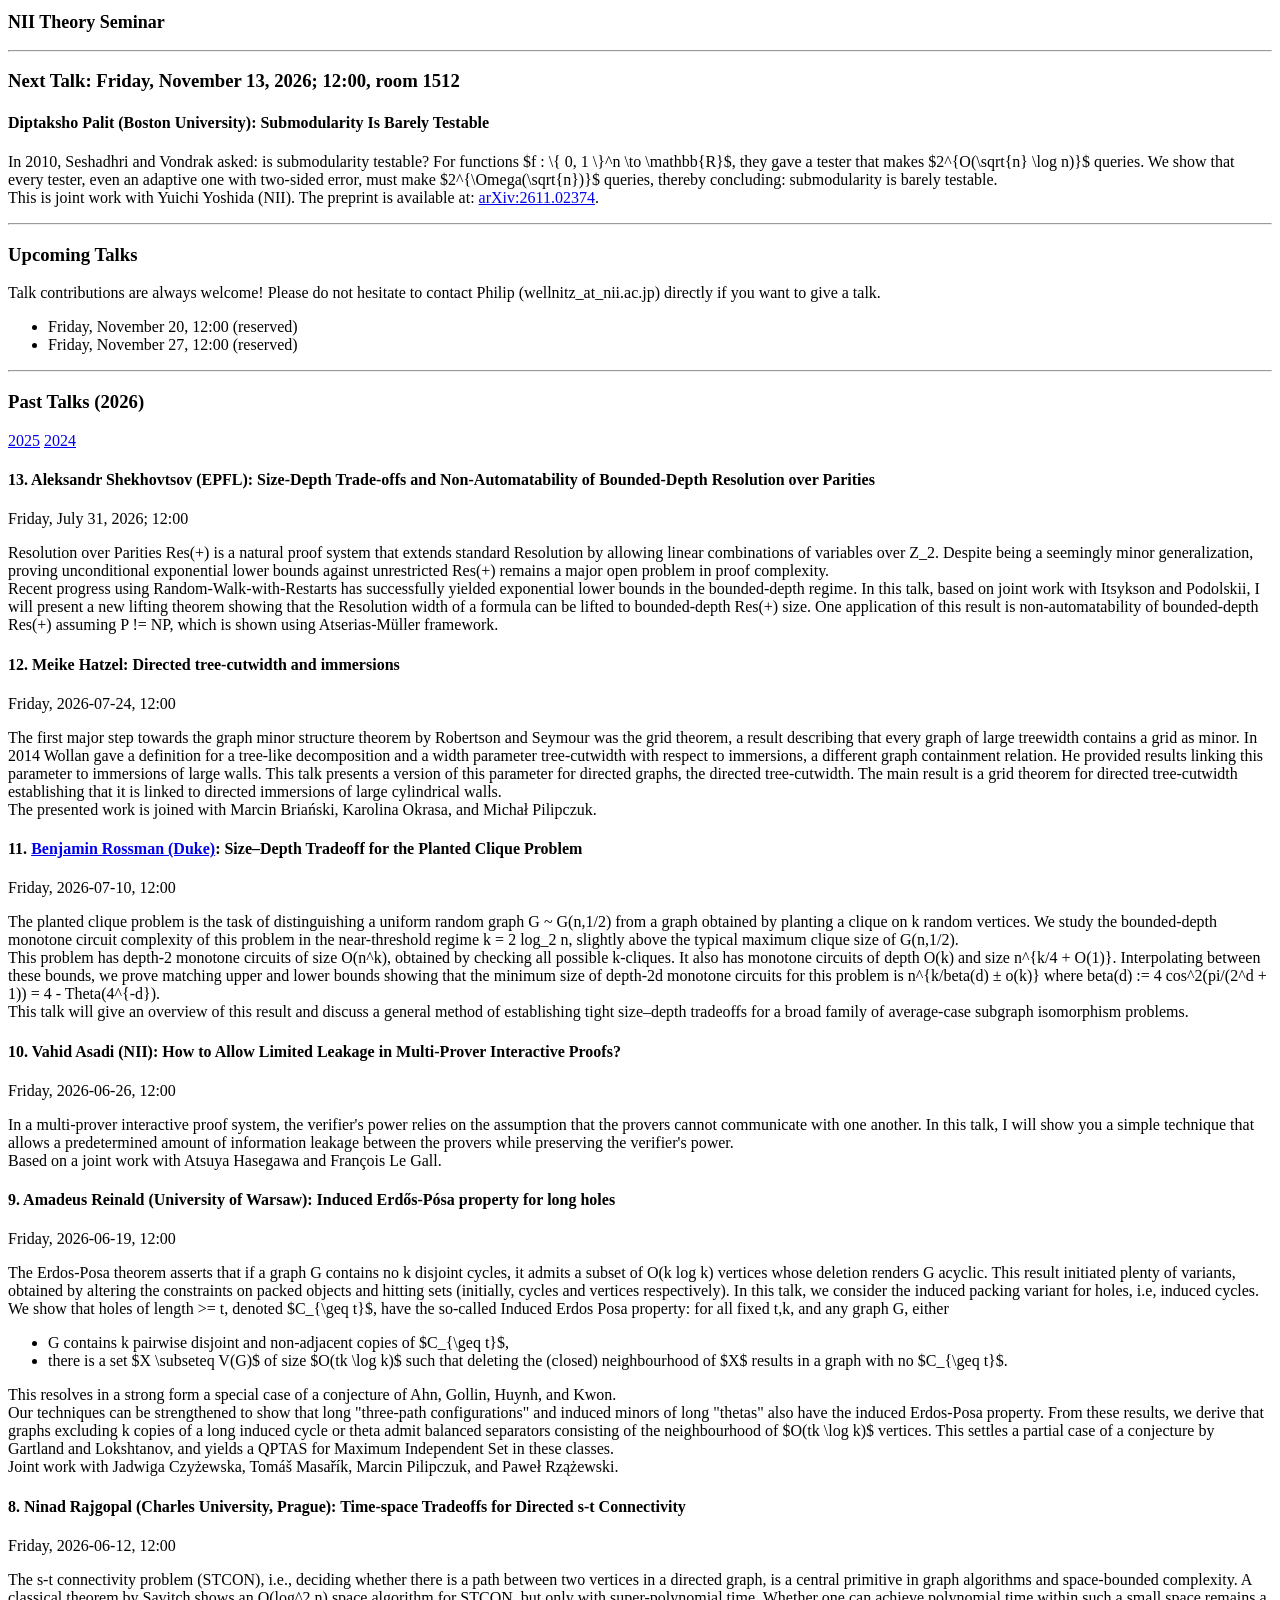
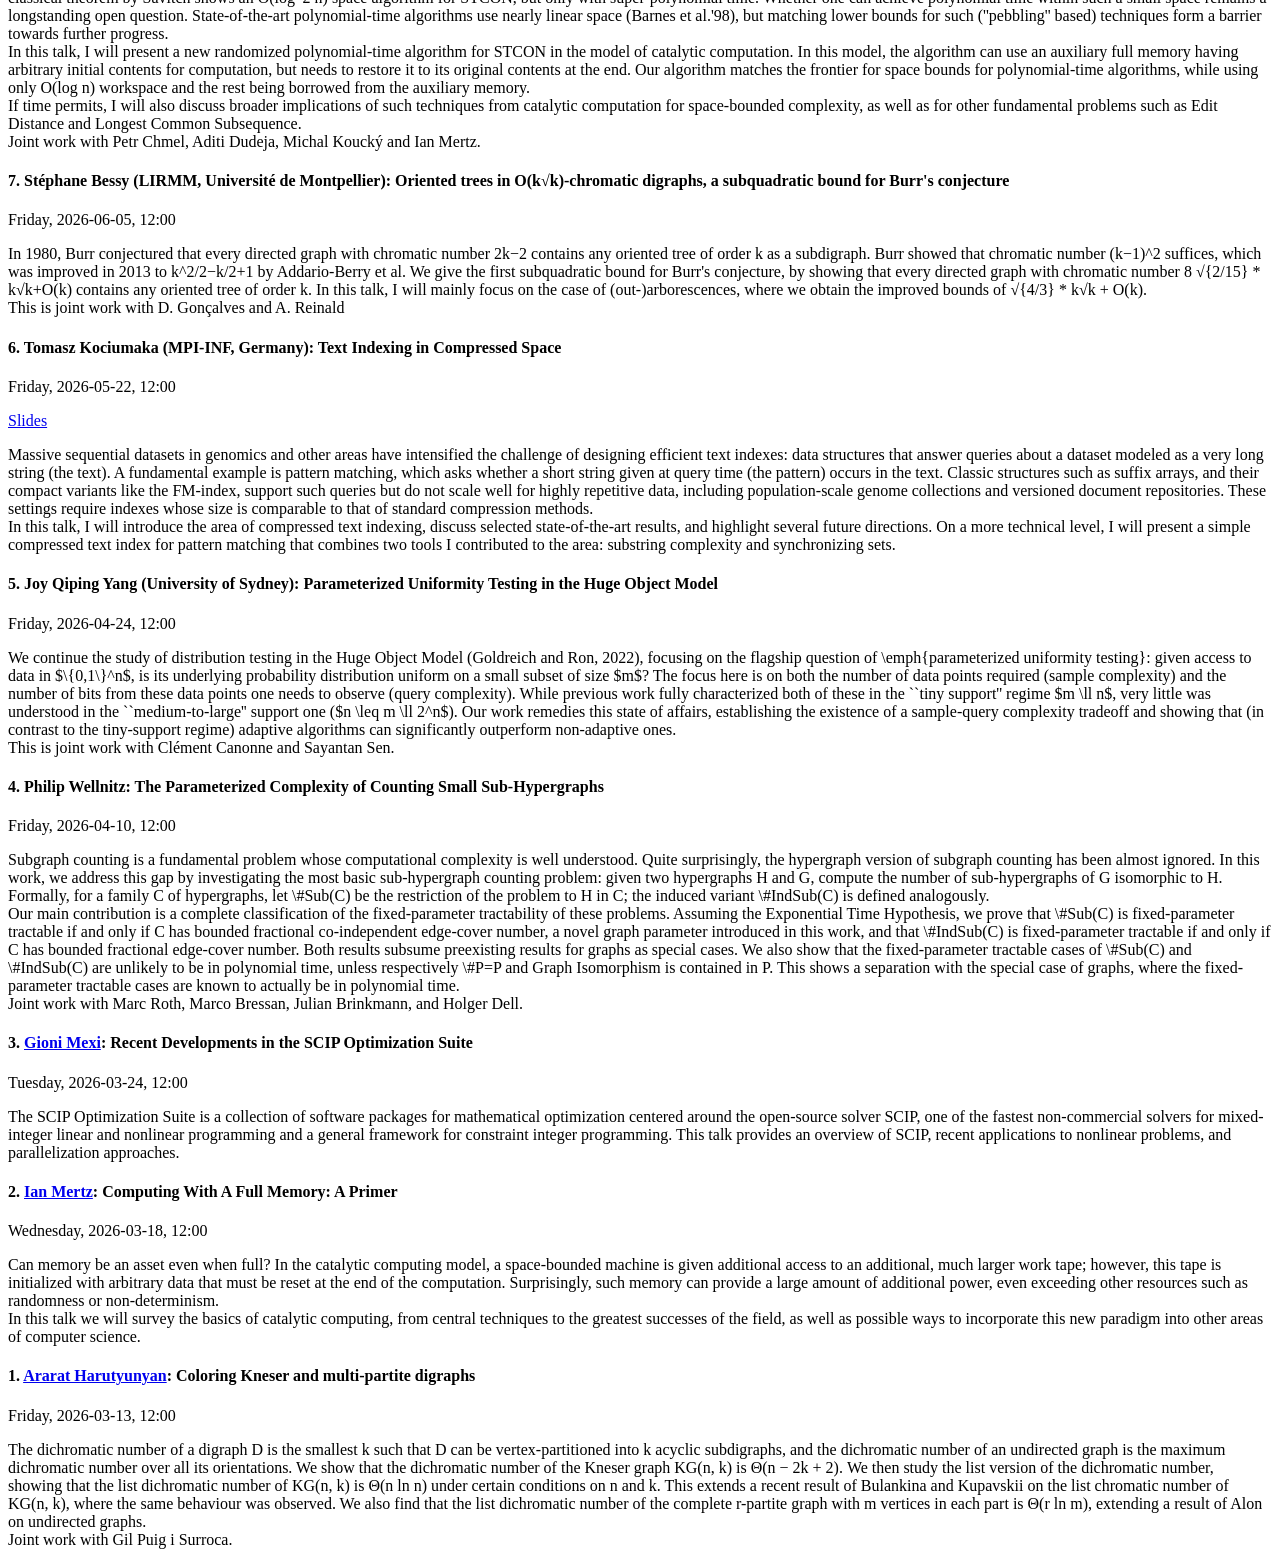
==== commit 1139d1ee: "next talk" ====
--- a/nii_seminar/index.html
+++ b/nii_seminar/index.html
@@ -37,6 +37,9 @@
                      even an adaptive one with two-sided error, must make
                      $2^{\Omega(\sqrt{n})}$ queries, thereby concluding: submodularity is
                      barely testable.
+                     <br/>
+                     This is joint work with Yuichi Yoshida (NII). The preprint is
+                     available at: <a href="https://arxiv.org/pdf/2611.02374">arXiv:2611.02374</a>.
                 </p>
 
 
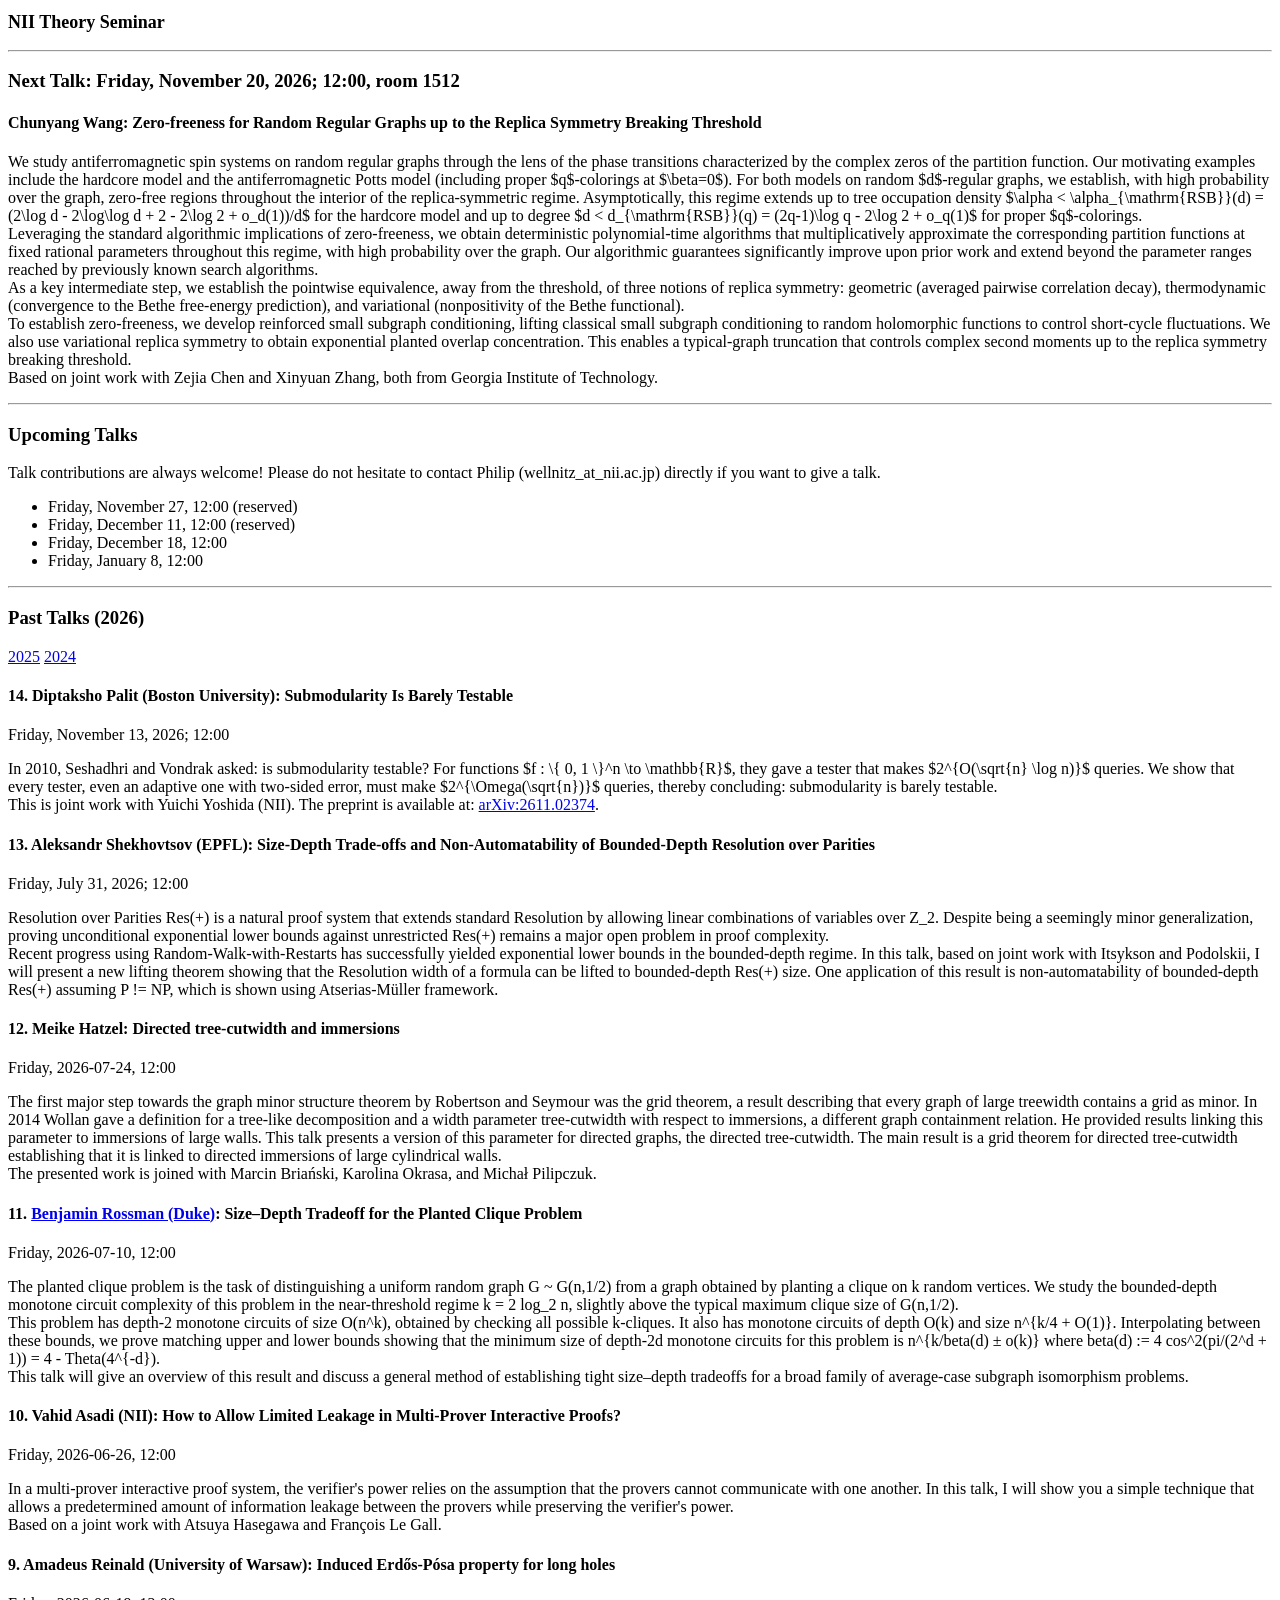
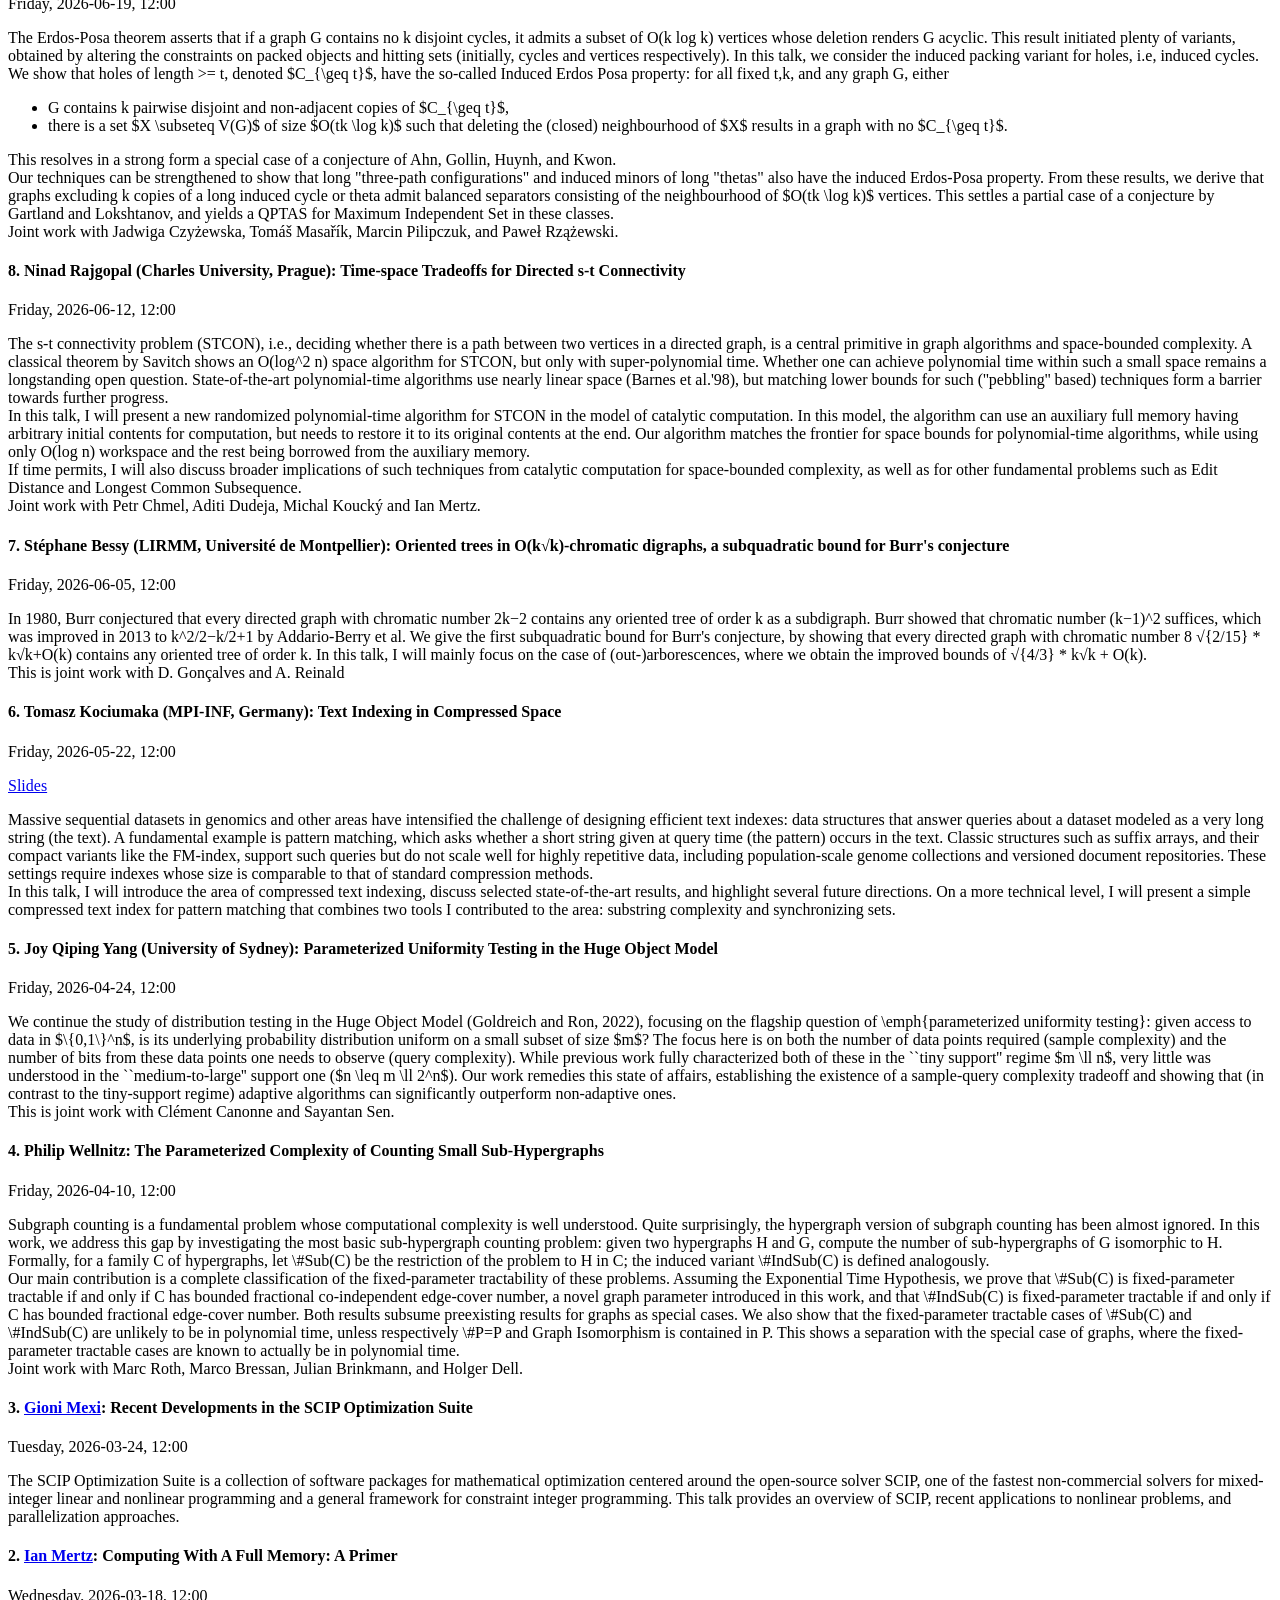
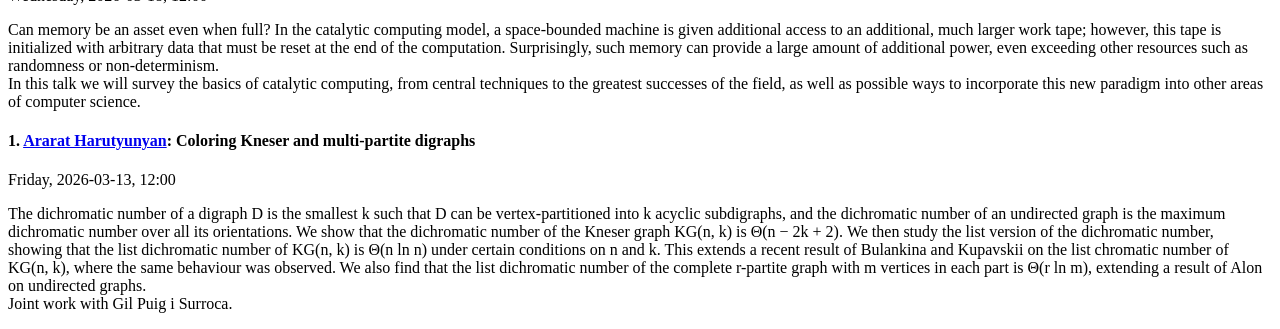
==== commit aac716de: "next talk" ====
--- a/nii_seminar/index.html
+++ b/nii_seminar/index.html
@@ -23,12 +23,74 @@
 
                 <hr/>
 
-                <h3>Next Talk: Friday, November 13, 2026; 12:00, room 1512</h3>
-
-                <h4>
-                    Diptaksho Palit (Boston University):
+                <h3>Next Talk: Friday, November 20, 2026; 12:00, room 1512</h3>
+
+                <h4>
+                    Chunyang Wang:
+                    Zero-freeness for Random Regular Graphs up to the Replica Symmetry Breaking Threshold
+                </h4>
+
+                <p>
+                We study antiferromagnetic spin systems on random regular graphs through
+                the lens of the phase transitions characterized by the complex zeros
+                of the partition function. Our motivating examples include the
+                hardcore model and the antiferromagnetic Potts model (including proper
+                $q$-colorings at $\beta=0$). For both models on random $d$-regular
+                graphs, we establish, with high probability over the graph, zero-free
+                regions throughout the interior of the replica-symmetric regime.
+                Asymptotically, this regime extends up to tree occupation density
+                $\alpha &lt; \alpha_{\mathrm{RSB}}(d) = (2\log d - 2\log\log d + 2 - 2\log 2 + o_d(1))/d$
+                for the hardcore model and up to degree $d &lt; d_{\mathrm{RSB}}(q) = (2q-1)\log q - 2\log 2 + o_q(1)$
+                for proper $q$-colorings.
+                <br/>
+                Leveraging the standard algorithmic implications of zero-freeness, we obtain deterministic
+                polynomial-time algorithms that multiplicatively approximate the
+                corresponding partition functions at fixed rational parameters
+                throughout this regime, with high probability over the graph. Our
+                algorithmic guarantees significantly improve upon prior work and
+                extend beyond the parameter ranges reached by previously known search
+                algorithms.
+                <br/>
+                As a key intermediate step, we establish the pointwise equivalence, away
+                from the threshold, of three notions of replica symmetry: geometric
+                (averaged pairwise correlation decay), thermodynamic (convergence to the
+                Bethe free-energy prediction), and variational (nonpositivity of the Bethe
+                functional).
+                <br/>
+                To establish zero-freeness, we develop reinforced small subgraph
+                conditioning, lifting classical small subgraph conditioning to random
+                holomorphic functions to control short-cycle fluctuations. We also use
+                variational replica symmetry to obtain exponential planted overlap
+                concentration. This enables a typical-graph truncation that controls
+                complex second moments up to the replica symmetry breaking threshold.
+                <br/>
+                Based on joint work with Zejia Chen and Xinyuan Zhang, both from Georgia Institute of Technology.
+                </p>
+
+
+                <hr class="clearpara"/>
+                <h3>Upcoming Talks</h3>
+                Talk contributions are always welcome! Please do not hesitate to contact Philip (wellnitz_at_nii.ac.jp) directly
+                if you want to give a talk.
+
+                <ul>
+                    <li> Friday, November 27, 12:00 (reserved)
+                    <li> Friday, December 11, 12:00 (reserved)
+                    <li> Friday, December 18, 12:00
+                    <li> Friday, January 8, 12:00
+                </ul>
+
+                <hr class="clearpara"/>
+                <h3>Past Talks (2026)</h3>
+                <a href="2025.html">2025</a>
+                <a href="2024.html">2024</a>
+
+
+                <h4>
+                    14. Diptaksho Palit (Boston University):
                     Submodularity Is Barely Testable
                 </h4>
+                <p>Friday, November 13, 2026; 12:00</->
 
                 <p>
                      In 2010, Seshadhri and Vondrak asked: is submodularity testable? For
@@ -41,22 +103,6 @@
                      This is joint work with Yuichi Yoshida (NII). The preprint is
                      available at: <a href="https://arxiv.org/pdf/2611.02374">arXiv:2611.02374</a>.
                 </p>
-
-
-                <hr class="clearpara"/>
-                <h3>Upcoming Talks</h3>
-                Talk contributions are always welcome! Please do not hesitate to contact Philip (wellnitz_at_nii.ac.jp) directly
-                if you want to give a talk.
-
-                <ul>
-                    <li> Friday, November 20, 12:00 (reserved)
-                    <li> Friday, November 27, 12:00 (reserved)
-                </ul>
-
-                <hr class="clearpara"/>
-                <h3>Past Talks (2026)</h3>
-                <a href="2025.html">2025</a>
-                <a href="2024.html">2024</a>
 
 
                 <h4>
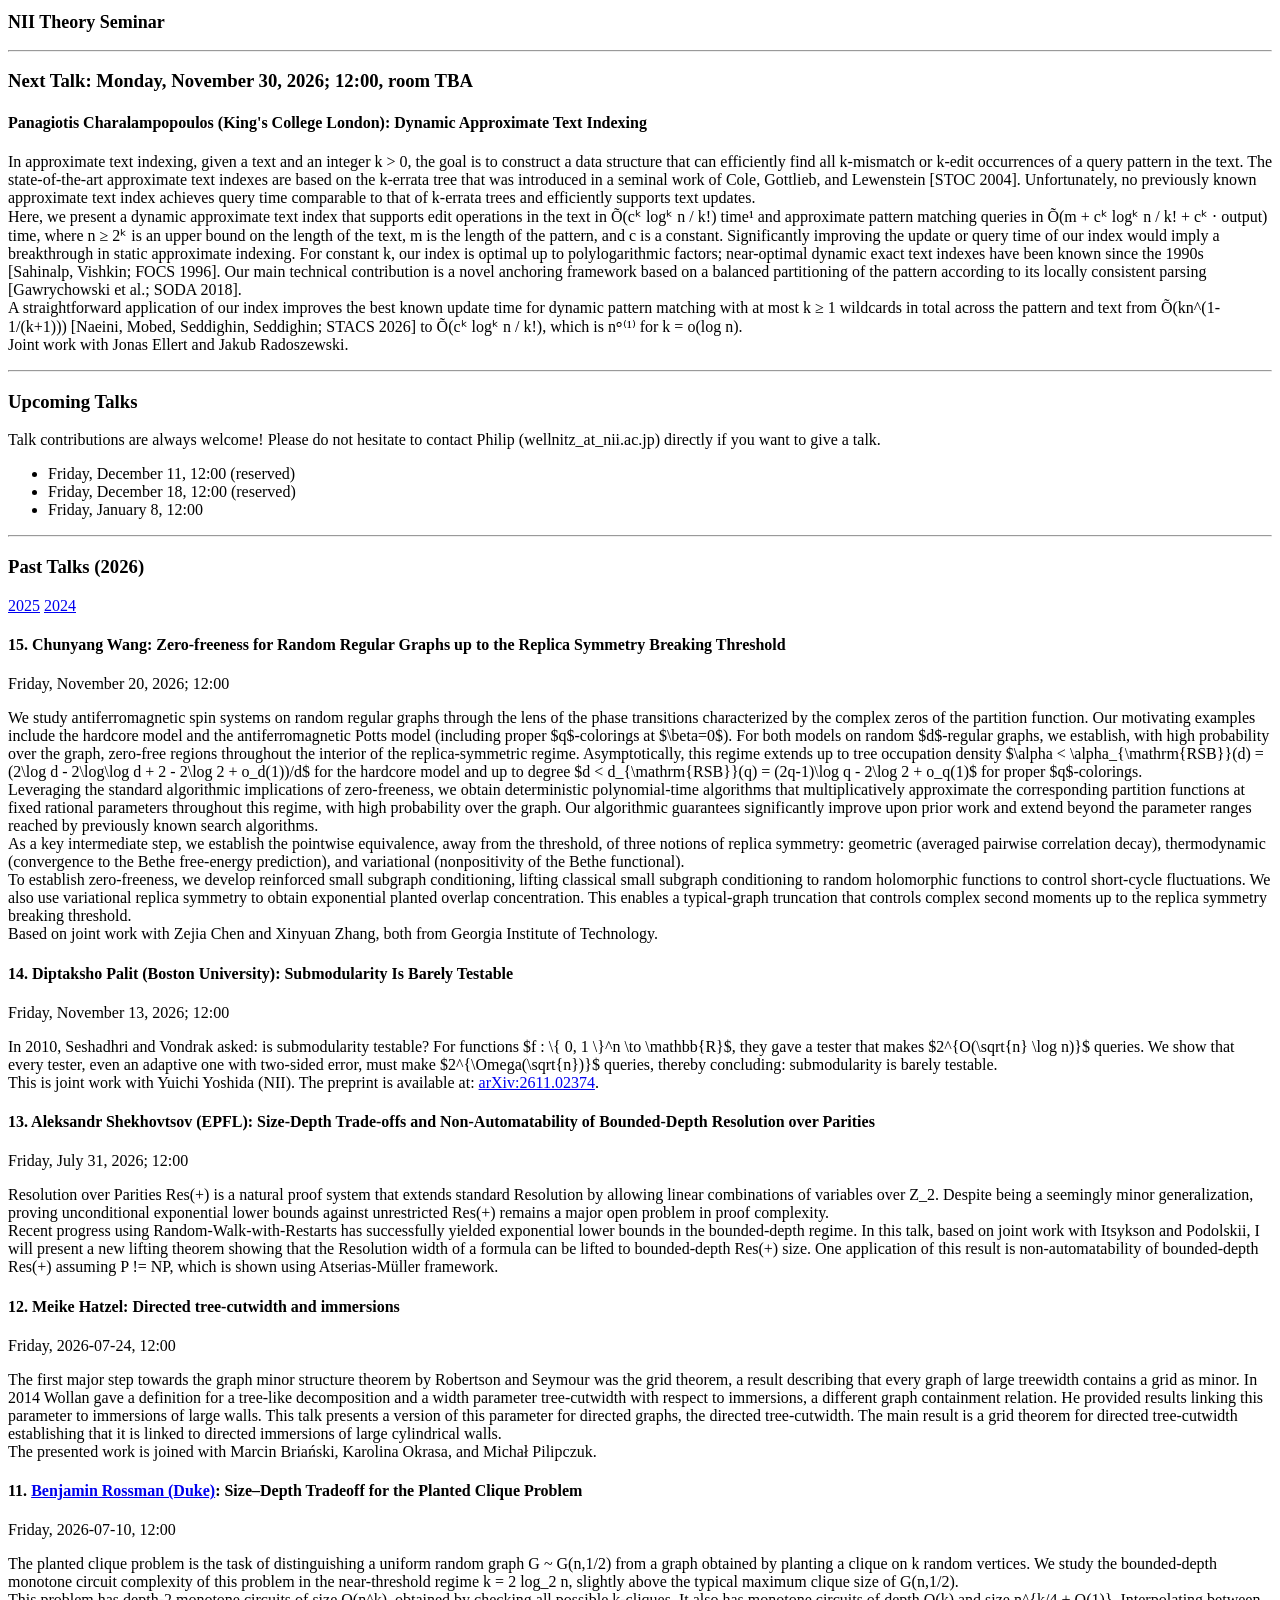
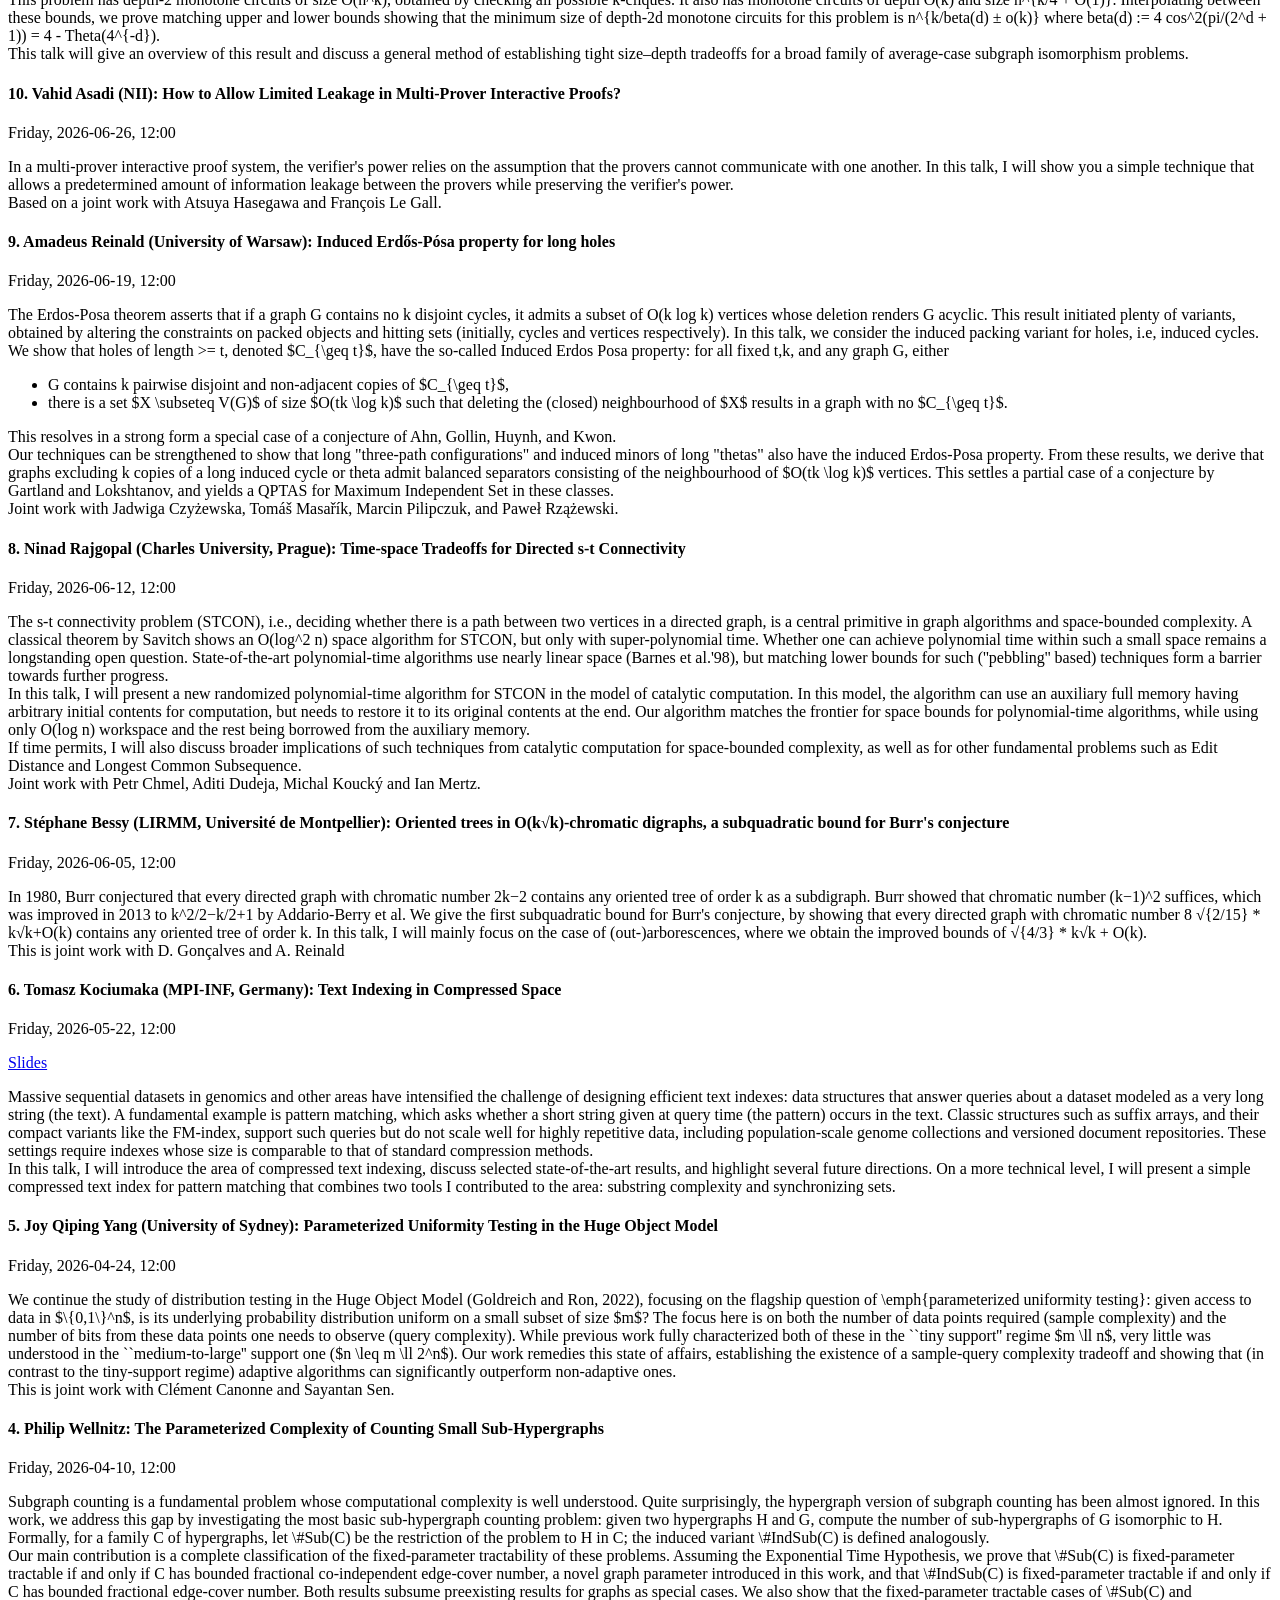
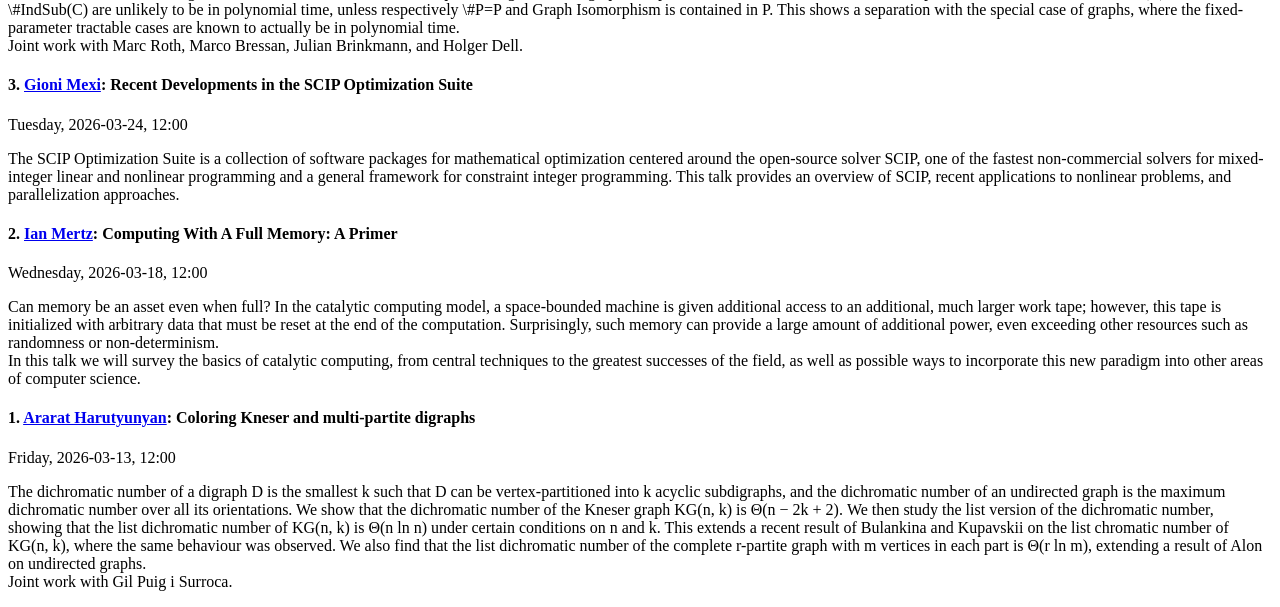
==== commit 6c6e682b: "next talk" ====
--- a/nii_seminar/index.html
+++ b/nii_seminar/index.html
@@ -23,12 +23,70 @@
 
                 <hr/>
 
-                <h3>Next Talk: Friday, November 20, 2026; 12:00, room 1512</h3>
-
-                <h4>
-                    Chunyang Wang:
+                <h3>Next Talk: Monday, November 30, 2026; 12:00, room TBA</h3>
+
+                <h4>
+                    Panagiotis Charalampopoulos (King's College London):
+                    Dynamic Approximate Text Indexing
+                </h4>
+
+                <p>
+                    In approximate text indexing, given a text and an integer k > 0, the
+                    goal is to construct a data structure that can efficiently find all
+                    k-mismatch or k-edit occurrences of a query pattern in the text. The
+                    state-of-the-art approximate text indexes are based on the k-errata
+                    tree that was introduced in a seminal work of Cole, Gottlieb, and
+                    Lewenstein [STOC 2004]. Unfortunately, no previously known approximate
+                    text index achieves query time comparable to that of k-errata trees
+                    and efficiently supports text updates.
+
+                    <br/>
+
+                    Here, we present a dynamic approximate text index that supports edit operations in the
+                    text in Õ(cᵏ logᵏ n / k!) time¹ and approximate pattern matching queries in Õ(m + cᵏ logᵏ
+                    n / k! + cᵏ ⋅ output) time, where n ≥ 2ᵏ is an upper bound on the length of the text, m is
+                    the length of the pattern, and c is a constant. Significantly improving the update or
+                    query time of our index would imply a breakthrough in static approximate indexing. For
+                    constant k, our index is optimal up to polylogarithmic factors; near-optimal dynamic exact
+                    text indexes have been known since the 1990s [Sahinalp, Vishkin; FOCS 1996]. Our main
+                    technical contribution is a novel anchoring framework based on a balanced partitioning of
+                    the pattern according to its locally consistent parsing [Gawrychowski et al.; SODA 2018].
+
+                    <br/>
+
+                    A straightforward application of our index improves the best known
+                    update time for dynamic pattern matching with at most k ≥ 1 wildcards
+                    in total across the pattern and text from Õ(kn^(1-1/(k+1))) [Naeini,
+                    Mobed, Seddighin, Seddighin; STACS 2026] to Õ(cᵏ logᵏ n / k!), which
+                    is nᵒ⁽¹⁾ for k = o(log n).
+
+                    <br/>
+
+                    Joint work with Jonas Ellert and Jakub Radoszewski.
+                </p>
+
+
+                <hr class="clearpara"/>
+                <h3>Upcoming Talks</h3>
+                Talk contributions are always welcome! Please do not hesitate to contact Philip (wellnitz_at_nii.ac.jp) directly
+                if you want to give a talk.
+
+                <ul>
+                    <li> Friday, December 11, 12:00 (reserved)
+                    <li> Friday, December 18, 12:00 (reserved)
+                    <li> Friday, January 8, 12:00
+                </ul>
+
+                <hr class="clearpara"/>
+                <h3>Past Talks (2026)</h3>
+                <a href="2025.html">2025</a>
+                <a href="2024.html">2024</a>
+
+                <h4>
+                   15. Chunyang Wang:
                     Zero-freeness for Random Regular Graphs up to the Replica Symmetry Breaking Threshold
                 </h4>
+                <p>Friday, November 20, 2026; 12:00</->
 
                 <p>
                 We study antiferromagnetic spin systems on random regular graphs through
@@ -66,24 +124,6 @@
                 <br/>
                 Based on joint work with Zejia Chen and Xinyuan Zhang, both from Georgia Institute of Technology.
                 </p>
-
-
-                <hr class="clearpara"/>
-                <h3>Upcoming Talks</h3>
-                Talk contributions are always welcome! Please do not hesitate to contact Philip (wellnitz_at_nii.ac.jp) directly
-                if you want to give a talk.
-
-                <ul>
-                    <li> Friday, November 27, 12:00 (reserved)
-                    <li> Friday, December 11, 12:00 (reserved)
-                    <li> Friday, December 18, 12:00
-                    <li> Friday, January 8, 12:00
-                </ul>
-
-                <hr class="clearpara"/>
-                <h3>Past Talks (2026)</h3>
-                <a href="2025.html">2025</a>
-                <a href="2024.html">2024</a>
 
 
                 <h4>
